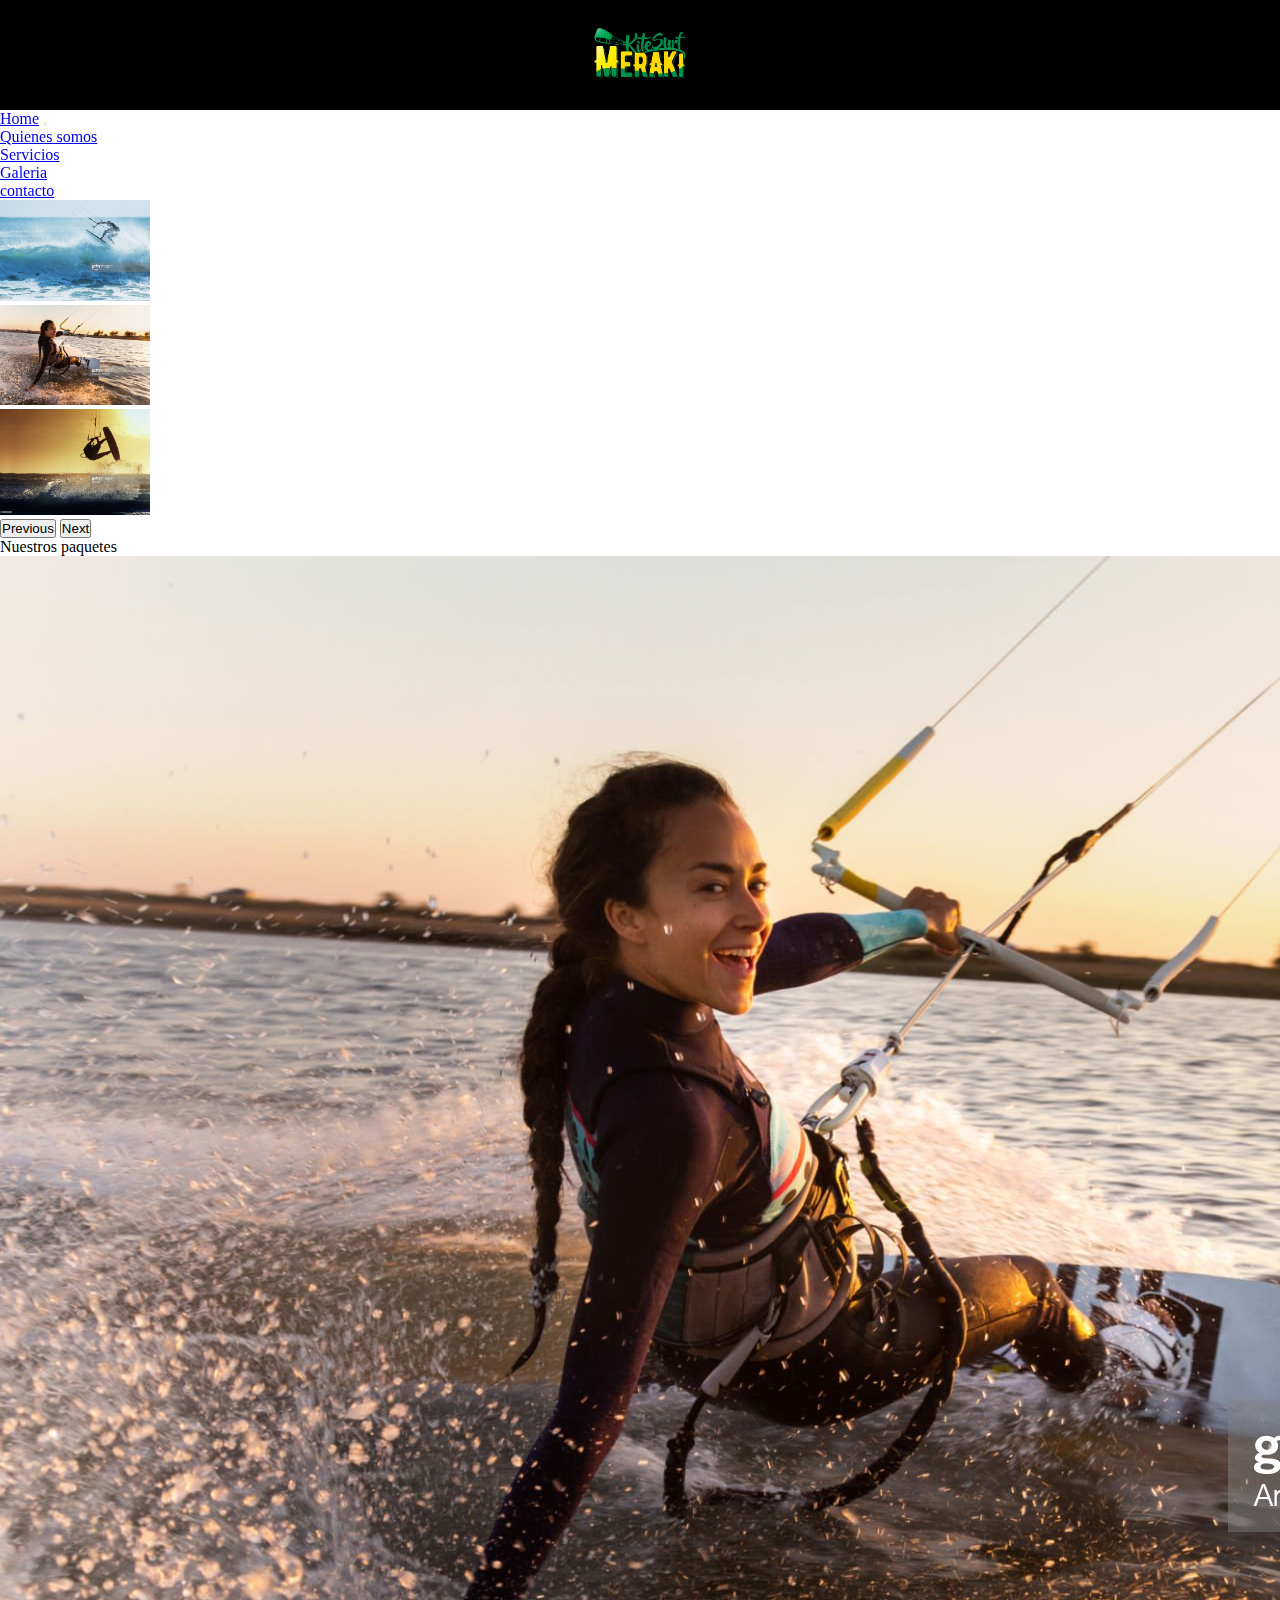
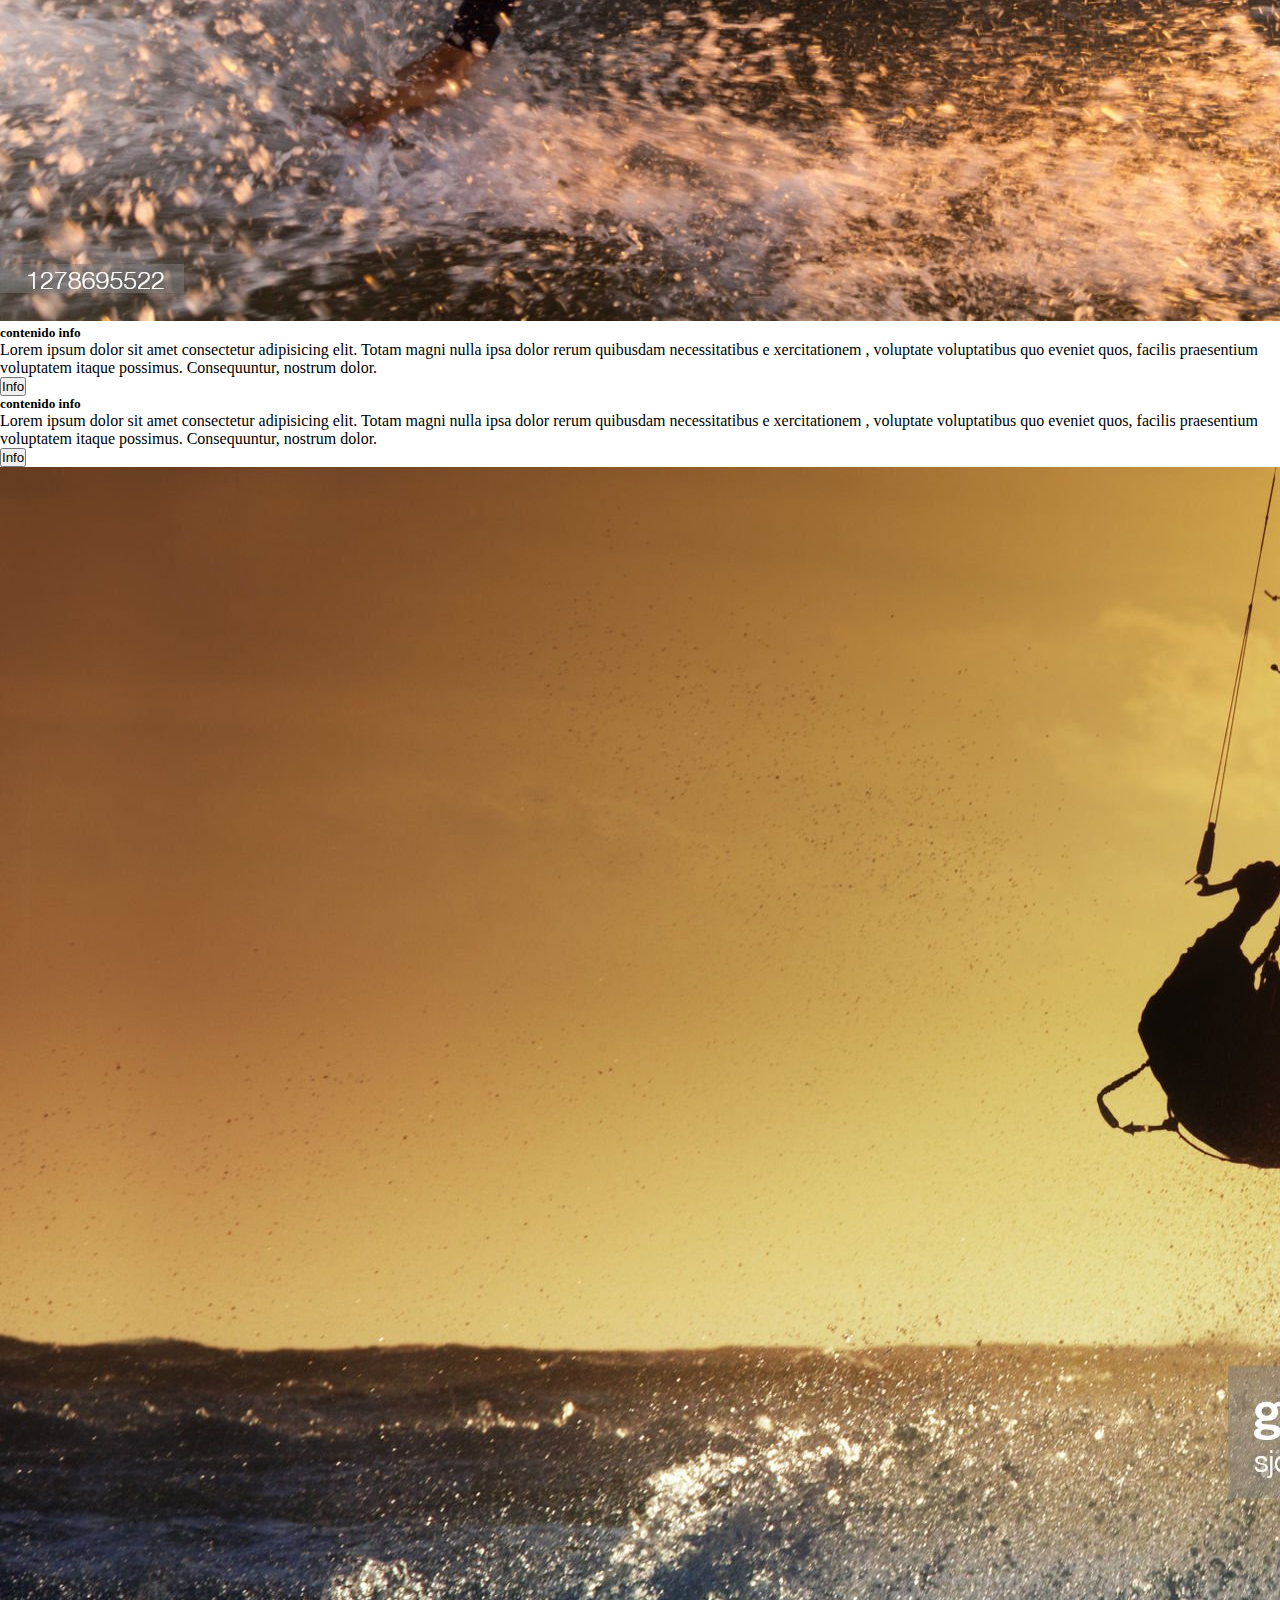
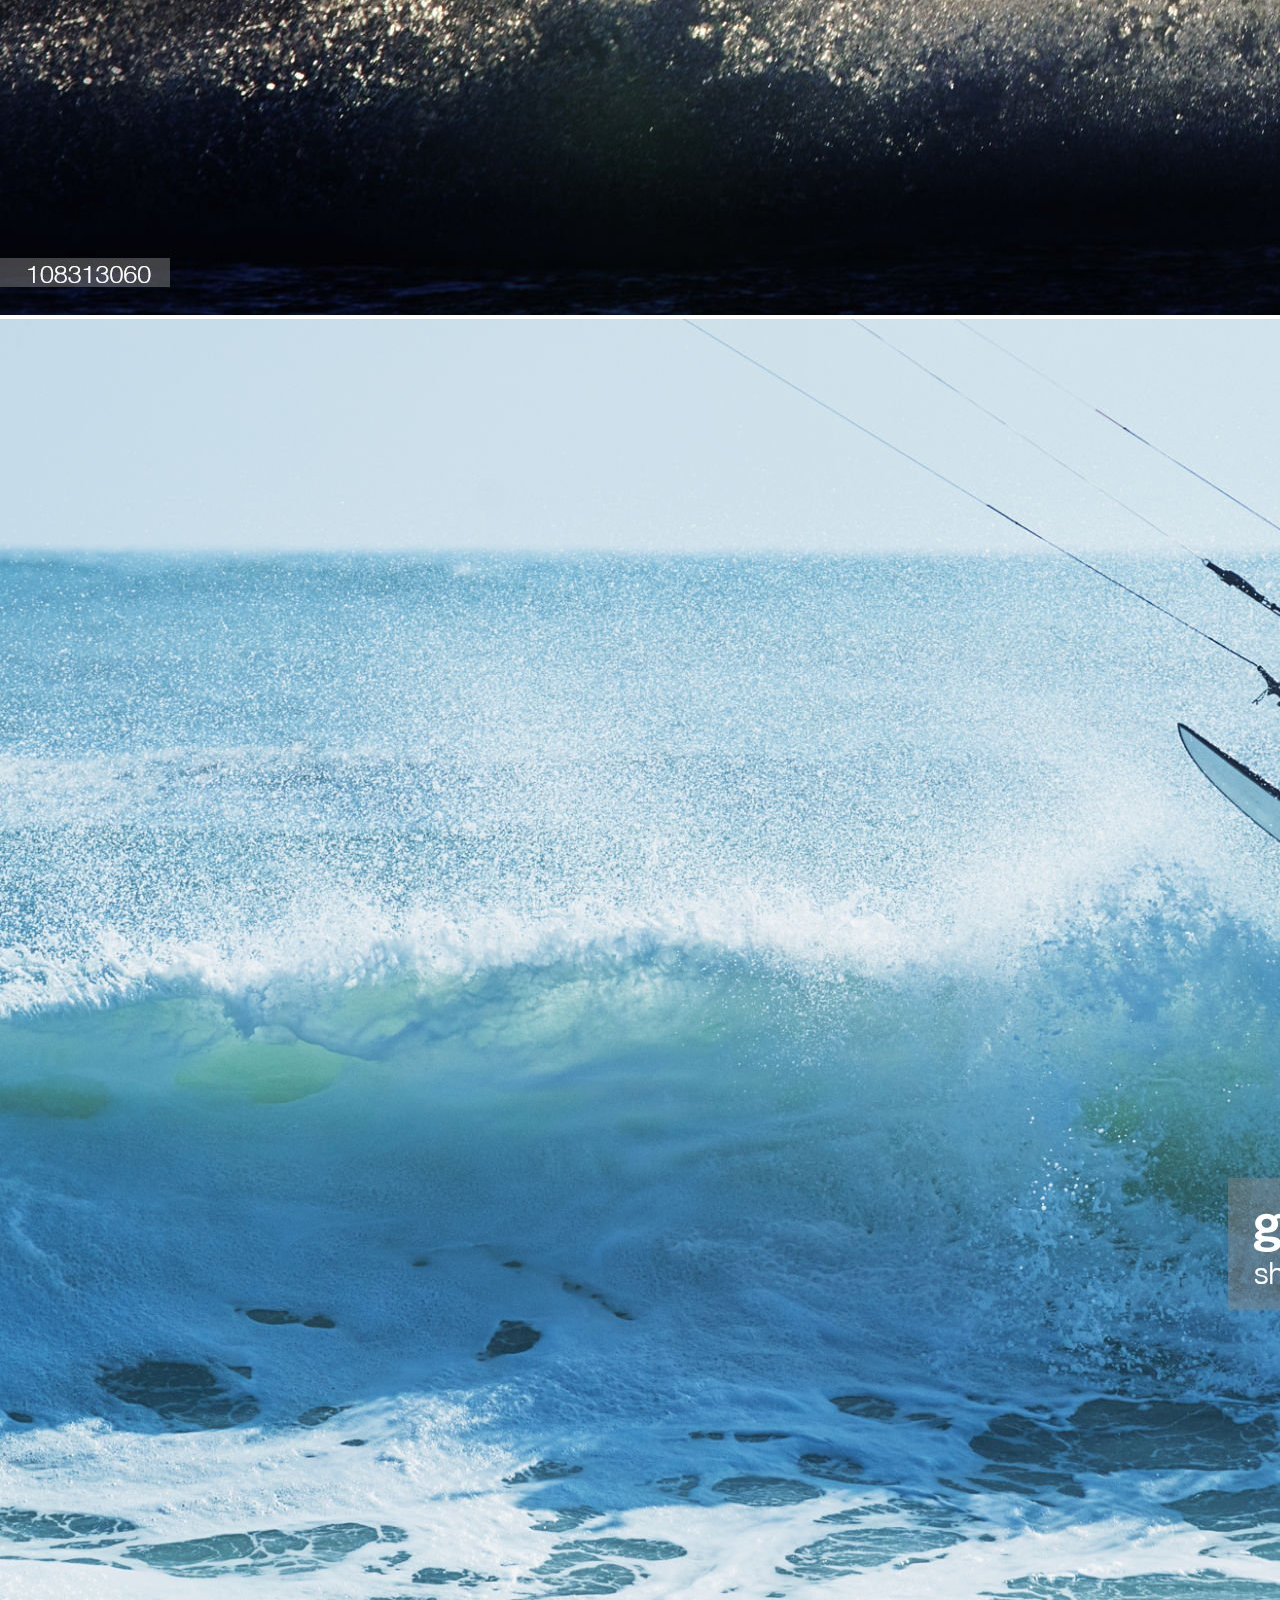
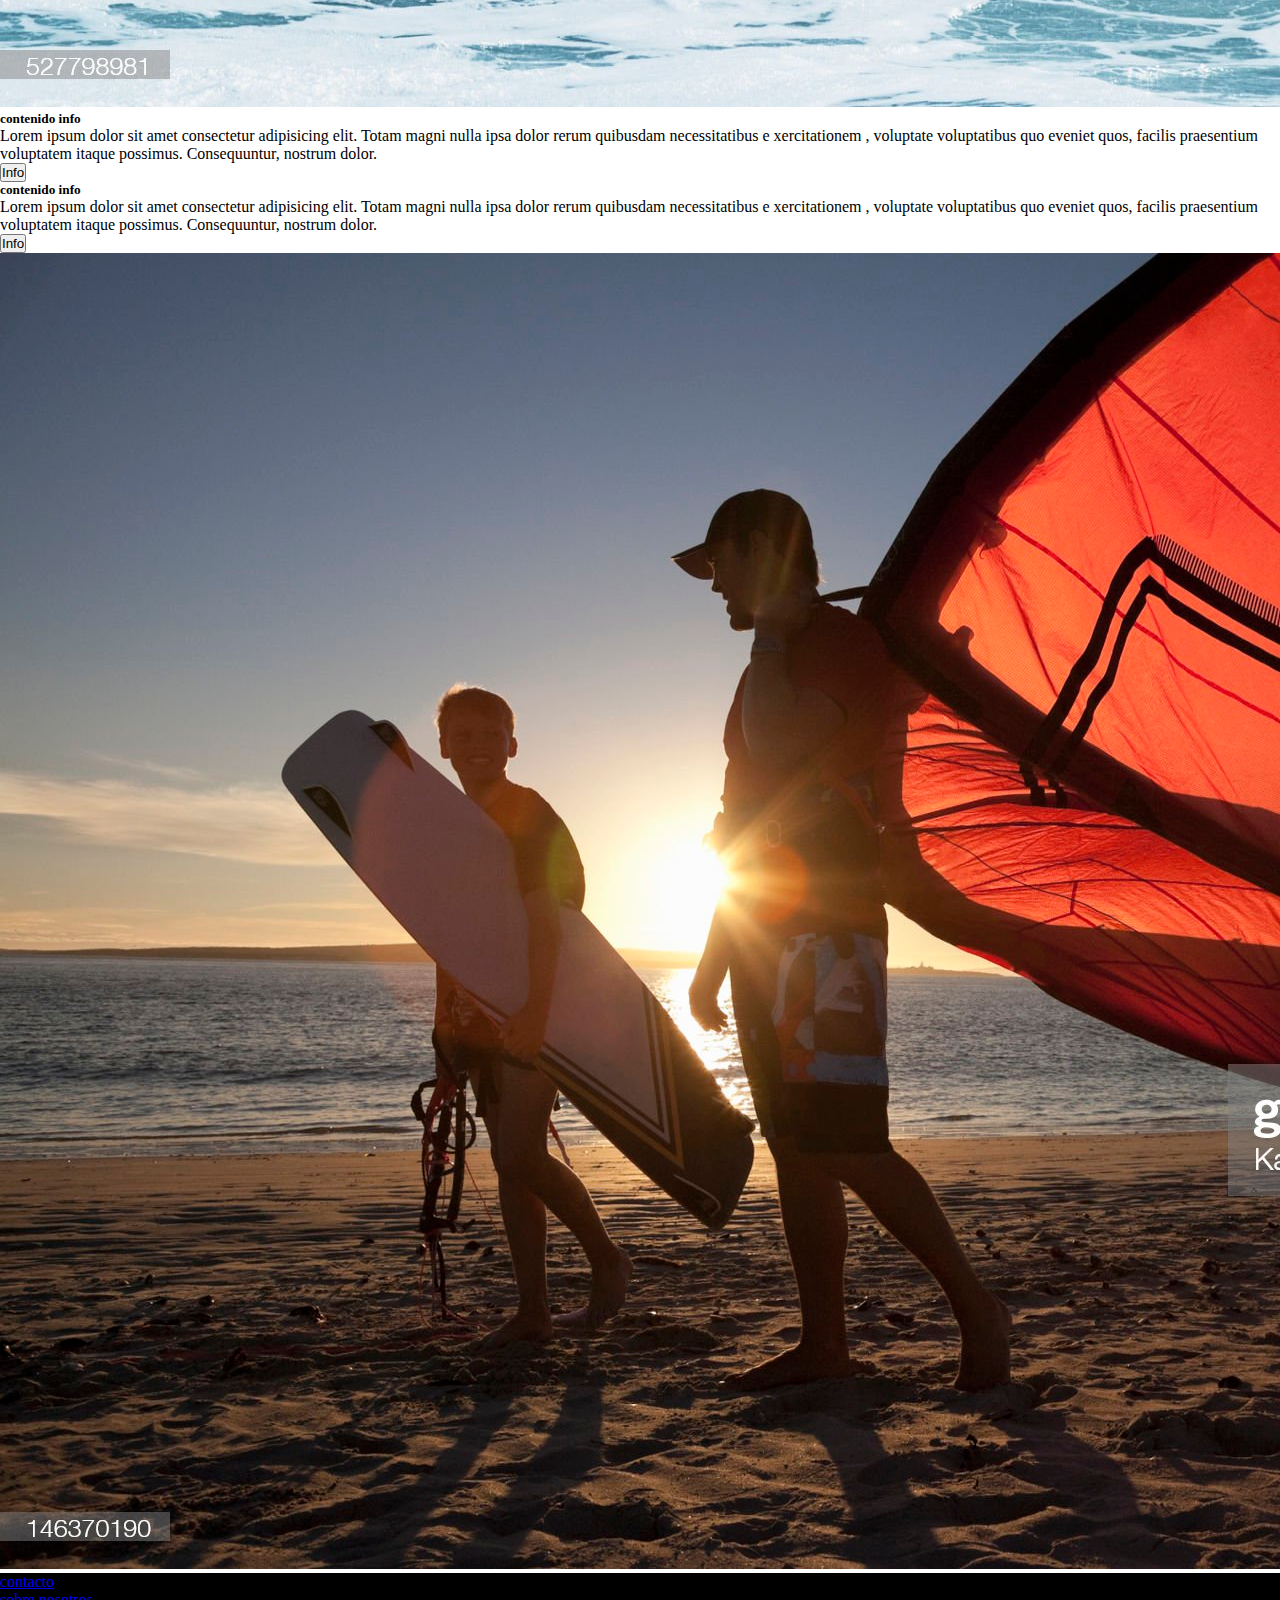
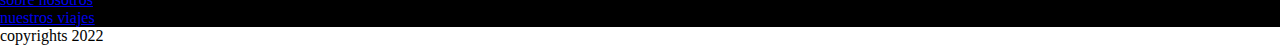
==== index.html @ ac3552e2 "modificacion" ====
<!DOCTYPE html>
<html lang="en">
<head>
    <meta charset="UTF-8">
    <meta http-equiv="X-UA-Compatible" content="IE=edge">
    <meta name="viewport" content="width=device-width, initial-scale=1.0">
    <link href="https://cdn.jsdelivr.net/npm/bootstrap@5.2.0-beta1/dist/css/bootstrap.min.css" rel="stylesheet" integrity="sha384-0evHe/X+R7YkIZDRvuzKMRqM+OrBnVFBL6DOitfPri4tjfHxaWutUpFmBp4vmVor" crossorigin="anonymous">
    <meta name="description" content="contenido escuela de kitesurf">
    <meta name="keywords" content="kitesurf, kite, surf, deportes, tabla, diversion">
    <link rel="stylesheet" href="./pages/estilo.css">

    <title>Meraki kitesurf</title>
</head>
<body>
    <header class="mainNav">
        <div class="imgLogo"><img class="logo" src="./img/logo meraki-02.png" alt="" width="150px"></div>
         <nav class="navbar navbar-expand-lg bg-light">
            <div class="container-fluid">
              <a class="navbar-brand" href="../index.html">Home</a>
              <button class="navbar-toggler" type="button" data-bs-toggle="collapse" data-bs-target="#navbarNav" aria-controls="navbarNav" aria-expanded="false" aria-label="Toggle navigation">
                <span class="navbar-toggler-icon"></span>
              </button>
              <div class="collapse navbar-collapse" id="navbarNav">
                <ul class="navbar-nav">
                  <li class="nav-item">
                    <a class="nav-link active" aria-current="page" href="./pages/quienessomos.html">Quienes somos</a>
                  </li>
                  <li class="nav-item">
                    <a class="nav-link" href="./pages/servicios.html">Servicios</a>
                  </li>
                  <li class="nav-item">
                    <a class="nav-link" href="./pages/fotos.html">Galeria</a>
                  </li>
                  <li class="nav-item">
                    <a class="nav-link" href="./pages/contacto.html">contacto</a>
                  </li>
                </ul>
              </div>
            </div>
          </nav>
    </header>
<article class="contenidoPrincipal">
    <div class="container">
        <div class="row">
            <div class="col-md-12"><div id="carouselExampleFade" class="carousel slide carousel-fade" data-bs-ride="carousel">
                <div class="carousel-inner">
                  <div class="carousel-item active">
                    <img src="./img/img index 3.surf.jpg" width="150px" class= "d-block w-100" alt="...">
                  </div>
                  <div class="carousel-item">
                    <img src="./img/img index1.jpg" width="150px" class="d-block w-100" alt="...">
                  </div>
                  <div class="carousel-item">
                    <img src="./img/img index2.jpg" width="150px" class="d-block w-100" alt="...">
                  </div>
                </div>
                <button class="carousel-control-prev" type="button" data-bs-target="#carouselExampleFade" data-bs-slide="prev">
                  <span class="carousel-control-prev-icon" aria-hidden="true"></span>
                  <span class="visually-hidden">Previous</span>
                </button>
                <button class="carousel-control-next" type="button" data-bs-target="#carouselExampleFade" data-bs-slide="next">
                  <span class="carousel-control-next-icon" aria-hidden="true"></span>
                  <span class="visually-hidden">Next</span>
                </button>
              </div>
            </div>
        </div>
    </div>
    <div class="text-bg-dark p-3 mt-5 mb-5">Nuestros paquetes</div>
</article>
<main>
    <div class="container">
        <div class="row mt-5 mb-5">
          <div class="col-md-4">
            <img src="./img/img index1.jpg" class="mw-100" alt="imagen">
          </div>
        <div class="col-md-8">
          <h5>contenido info</h5>
          <p>Lorem ipsum dolor sit amet consectetur adipisicing elit. Totam magni nulla ipsa dolor rerum quibusdam necessitatibus e
            xercitationem
            , voluptate voluptatibus quo eveniet quos, facilis praesentium voluptatem itaque possimus. Consequuntur, nostrum dolor.</p>
            <div class="button"> <button type="button" class="btn btn-dark">Info</button></div>
        </div>
        </div>
       </div>
       <main>
        <div class="container">
         <div class="row mt-5 mb-5">
         <div class="col-md-8">
           <h5>contenido info</h5>
           <p>Lorem ipsum dolor sit amet consectetur adipisicing elit. Totam magni nulla ipsa dolor rerum quibusdam necessitatibus e
             xercitationem
             , voluptate voluptatibus quo eveniet quos, facilis praesentium voluptatem itaque possimus. Consequuntur, nostrum dolor.</p>
             <div class="button"> <button type="button" class="btn btn-dark">Info</button></div>
            </div>
         <div class="col-md-4">
          <img src="./img/img index2.jpg" class="mw-100" alt="imagen">
        </div>
         </div>
        </div>
        <div class="container">
            <div class="row mt-5 mb-5">
              <div class="col-md-4">
                <img src="./img/img index 3.surf.jpg" class="mw-100" alt="imagen">
              </div>
            <div class="col-md-8">
              <h5>contenido info</h5>
              <p>Lorem ipsum dolor sit amet consectetur adipisicing elit. Totam magni nulla ipsa dolor rerum quibusdam necessitatibus e
                xercitationem
                , voluptate voluptatibus quo eveniet quos, facilis praesentium voluptatem itaque possimus. Consequuntur, nostrum dolor.</p>
                <div class="button"> <button type="button" class="btn btn-dark">Info</button></div>
            </div>
            </div>
           </div>
           <main>
            <div class="container">
             <div class="row mt-5 mb-5">
             <div class="col-md-8">
               <h5>contenido info</h5>
               <p>Lorem ipsum dolor sit amet consectetur adipisicing elit. Totam magni nulla ipsa dolor rerum quibusdam necessitatibus e
                 xercitationem
                 , voluptate voluptatibus quo eveniet quos, facilis praesentium voluptatem itaque possimus. Consequuntur, nostrum dolor.</p>
                 <div class="button"> <button type="button" class="btn btn-dark">Info</button></div>
                </div>
             <div class="col-md-4">
              <img src="./img/img index 4.jpg" class="mw-100" alt="imagen">
            </div>
             </div>
            </div>
   </main>

 <footer> 
    <ul class="footerList">
<li class="elementos"><a href="./pages/contacto.html">contacto</li></a>
<li class="elementos"><a href="./pages/quienessomos.html">sobre nosotros</li></a>
<li class="elementos"><a href="./pages/servicios.html">nuestros viajes</li></a>
    </ul>
    <div class="copy">copyrights 2022</div> 
  </footer>
<!-- JavaScript Bundle with Popper -->
<script src="https://cdn.jsdelivr.net/npm/bootstrap@5.2.0-beta1/dist/js/bootstrap.bundle.min.js" integrity="sha384-pprn3073KE6tl6bjs2QrFaJGz5/SUsLqktiwsUTF55Jfv3qYSDhgCecCxMW52nD2" crossorigin="anonymous"></script>
    </body>
---- pages/estilo.css ----
* {
  padding: 0;
  margin: 0;
  box-sizing: border-box;
}

header {
  position: -webkit-sticky;
  position: sticky;
  z-index: 2;
  top: 0;
}
header .imgLogo {
  background-color: black;
  text-align: center;
}
header .logo {
  -webkit-animation: heartbeat 1.5s ease-in-out infinite both;
          animation: heartbeat 1.5s ease-in-out infinite both;
}

.footerList {
  background-color: black;
  list-style: none;
  font-family: "Times New Roman", Times, serif;
}
.footerList .elementos {
  color: antiquewhite;
}

@-webkit-keyframes heartbeat {
  from {
    transform: scale(1);
    transform-origin: center center;
    -webkit-animation-timing-function: ease-out;
            animation-timing-function: ease-out;
  }
  10% {
    transform: scale(0.91);
    -webkit-animation-timing-function: ease-in;
            animation-timing-function: ease-in;
  }
  17% {
    transform: scale(0.98);
    -webkit-animation-timing-function: ease-out;
            animation-timing-function: ease-out;
  }
  33% {
    transform: scale(0.87);
    -webkit-animation-timing-function: ease-in;
            animation-timing-function: ease-in;
  }
  45% {
    transform: scale(1);
    -webkit-animation-timing-function: ease-out;
            animation-timing-function: ease-out;
  }
}

@keyframes heartbeat {
  from {
    transform: scale(1);
    transform-origin: center center;
    -webkit-animation-timing-function: ease-out;
            animation-timing-function: ease-out;
  }
  10% {
    transform: scale(0.91);
    -webkit-animation-timing-function: ease-in;
            animation-timing-function: ease-in;
  }
  17% {
    transform: scale(0.98);
    -webkit-animation-timing-function: ease-out;
            animation-timing-function: ease-out;
  }
  33% {
    transform: scale(0.87);
    -webkit-animation-timing-function: ease-in;
            animation-timing-function: ease-in;
  }
  45% {
    transform: scale(1);
    -webkit-animation-timing-function: ease-out;
            animation-timing-function: ease-out;
  }
}
.cards {
  color: antiquewhite;
  padding: 150px;
  display: grid;
  grid-template-columns: repeat(2, 1fr);
  gap: 30px;
}
.cards .card {
  width: 100%;
  background-color: rgb(29, 19, 16);
}
.cards .card-img {
  max-width: 100%;
  display: grid;
  grid-template-rows: auto;
}
.cards .card-button {
  border: 0;
  background-color: rgba(255, 217, 0, 0.815);
  padding: 20px;
  border-radius: 5px;
}
.cards .cards {
  grid-template-columns: 1fr;
}

.container.gallery-container body {
  background-image: linear-gradient(to top, #ecedee 0%, #eceeef 75%, #e7e8e9 100%);
  min-height: 100vh;
  font: normal 16px sans-serif;
  padding: 60px 0;
}
.container.gallery-container .container.gallery-container {
  background-color: #fff;
  color: #35373a;
  min-height: 100vh;
  border-radius: 20px;
  box-shadow: 0 8px 15px rgba(0, 0, 0, 0.06);
}
.container.gallery-container .gallery-container h1 {
  text-align: center;
  margin-top: 70px;
  font-family: "Droid Sans", sans-serif;
  font-weight: bold;
}
.container.gallery-container .gallery-container p.page-description {
  text-align: center;
  max-width: 800px;
  margin: 25px auto;
  color: #888;
  font-size: 18px;
}
.container.gallery-container .tz-gallery {
  padding: 40px;
}
.container.gallery-container .tz-gallery .lightbox img {
  width: 100%;
  margin-bottom: 30px;
  transition: 0.2s ease-in-out;
  box-shadow: 0 2px 3px rgba(0, 0, 0, 0.2);
}
.container.gallery-container .tz-gallery .lightbox img:hover {
  transform: scale(1.05);
  box-shadow: 0 8px 15px rgba(0, 0, 0, 0.3);
}
.container.gallery-container .tz-gallery img {
  border-radius: 4px;
}
.container.gallery-container .baguetteBox-button {
  background-color: transparent !important;
}
@media (max-width: 768px) {
  .container.gallery-container body {
    padding: 0;
  }
  .container.gallery-container .container.gallery-container {
    border-radius: 0;
  }
}

.img-contacto {
  margin: 10px;
}

.img__contenido {
  max-width: 100%;
}/*# sourceMappingURL=estilo.css.map */
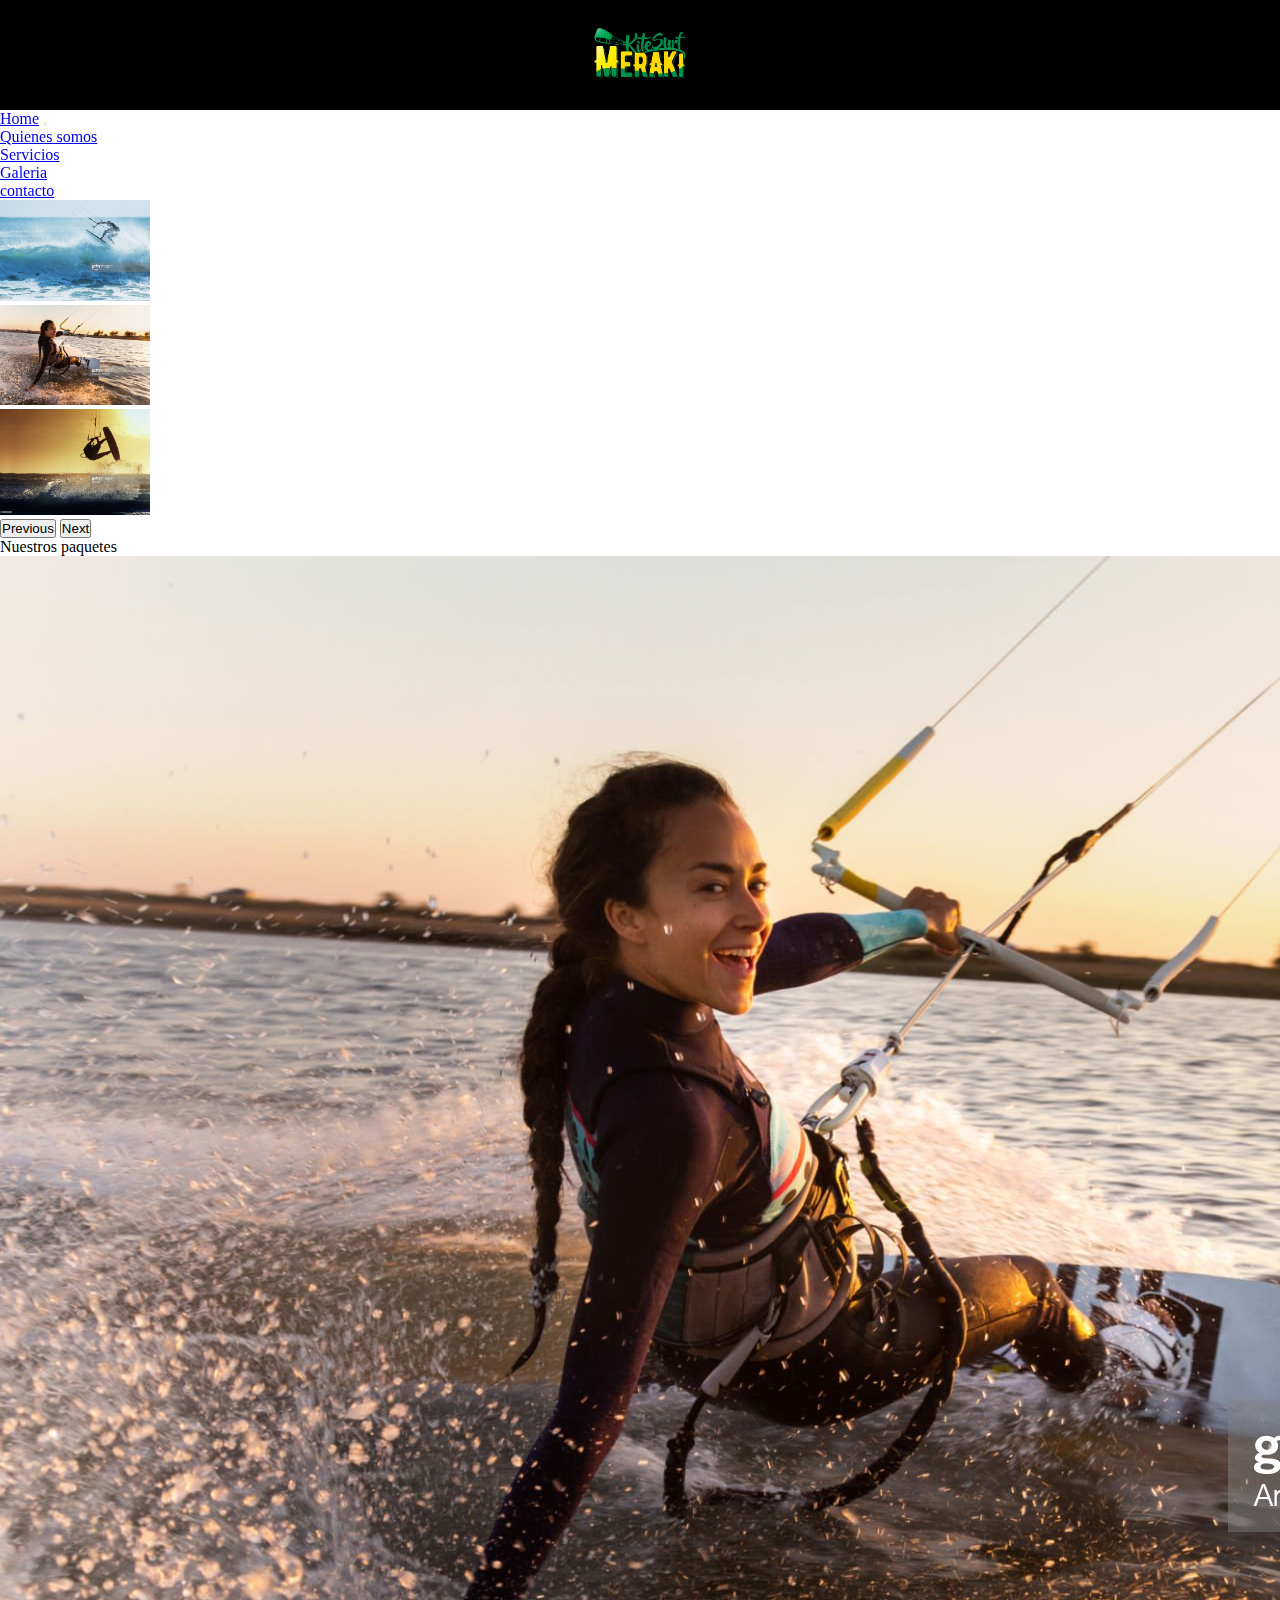
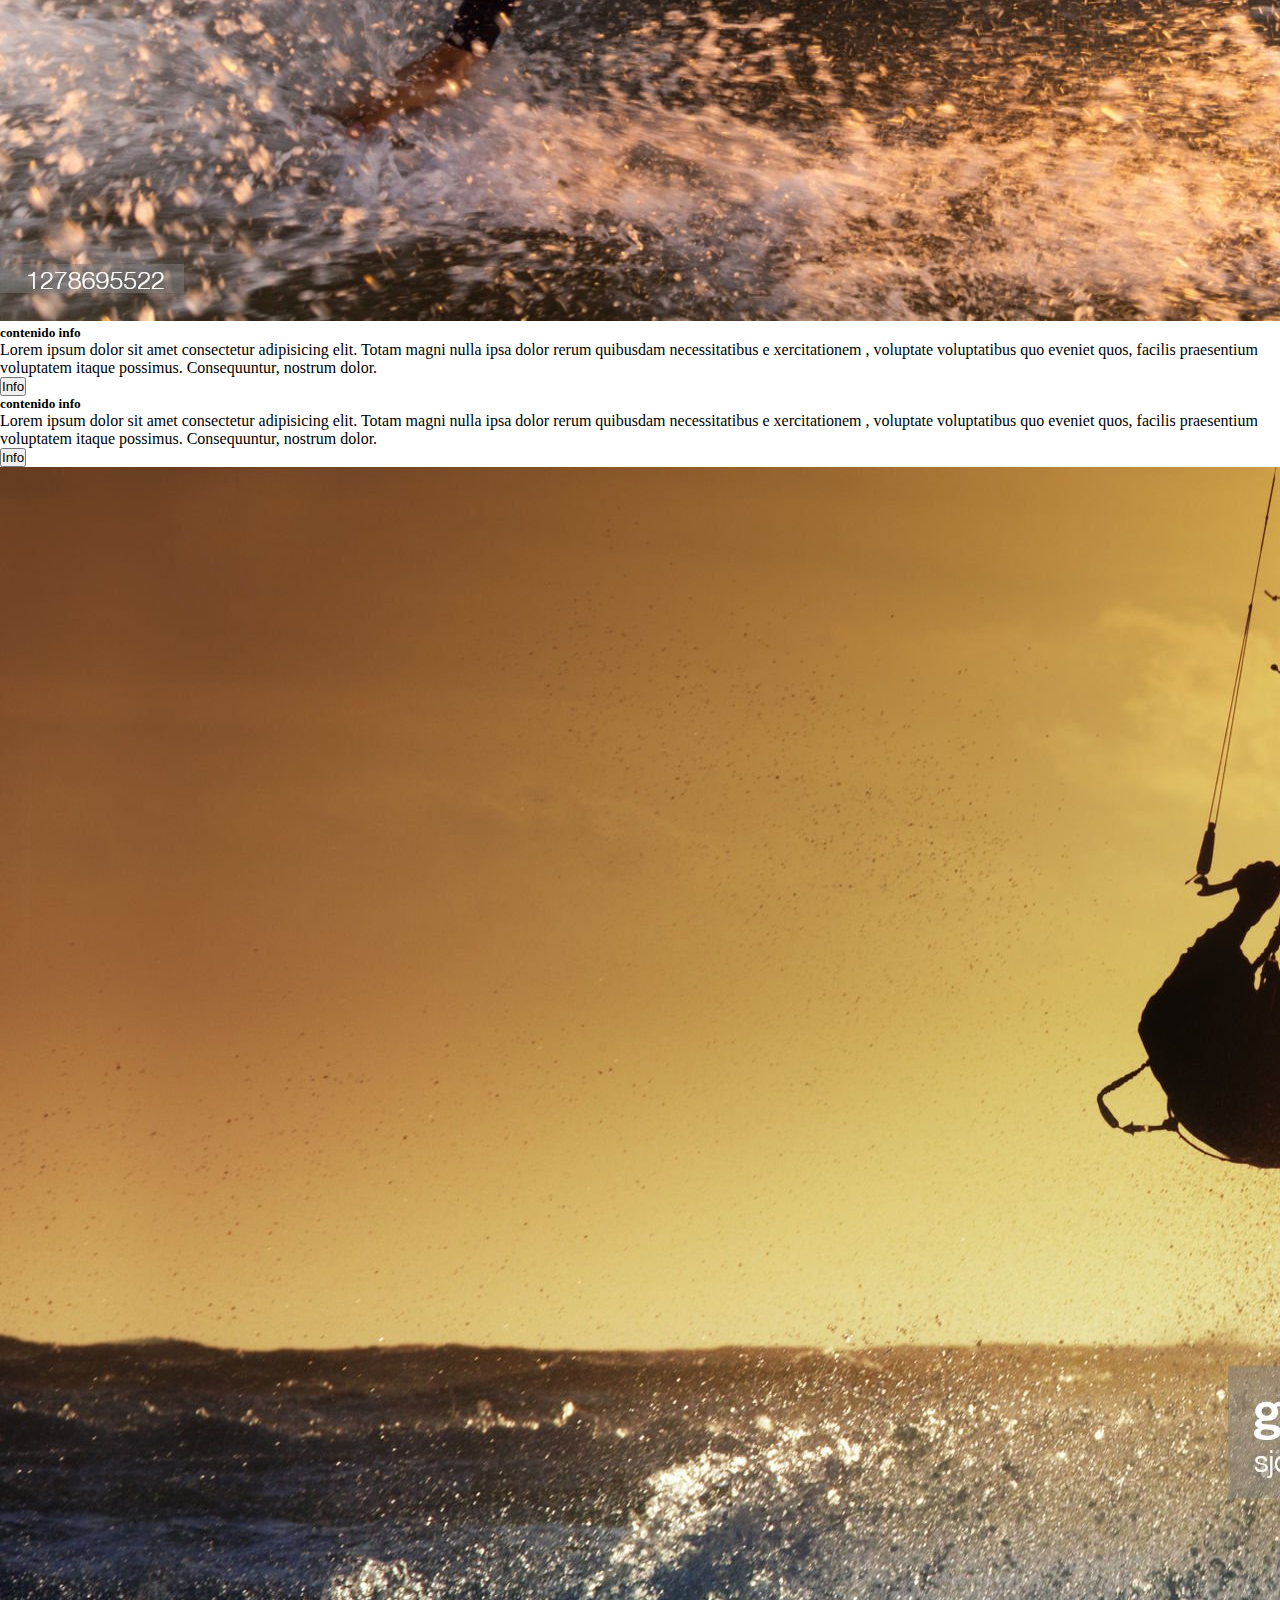
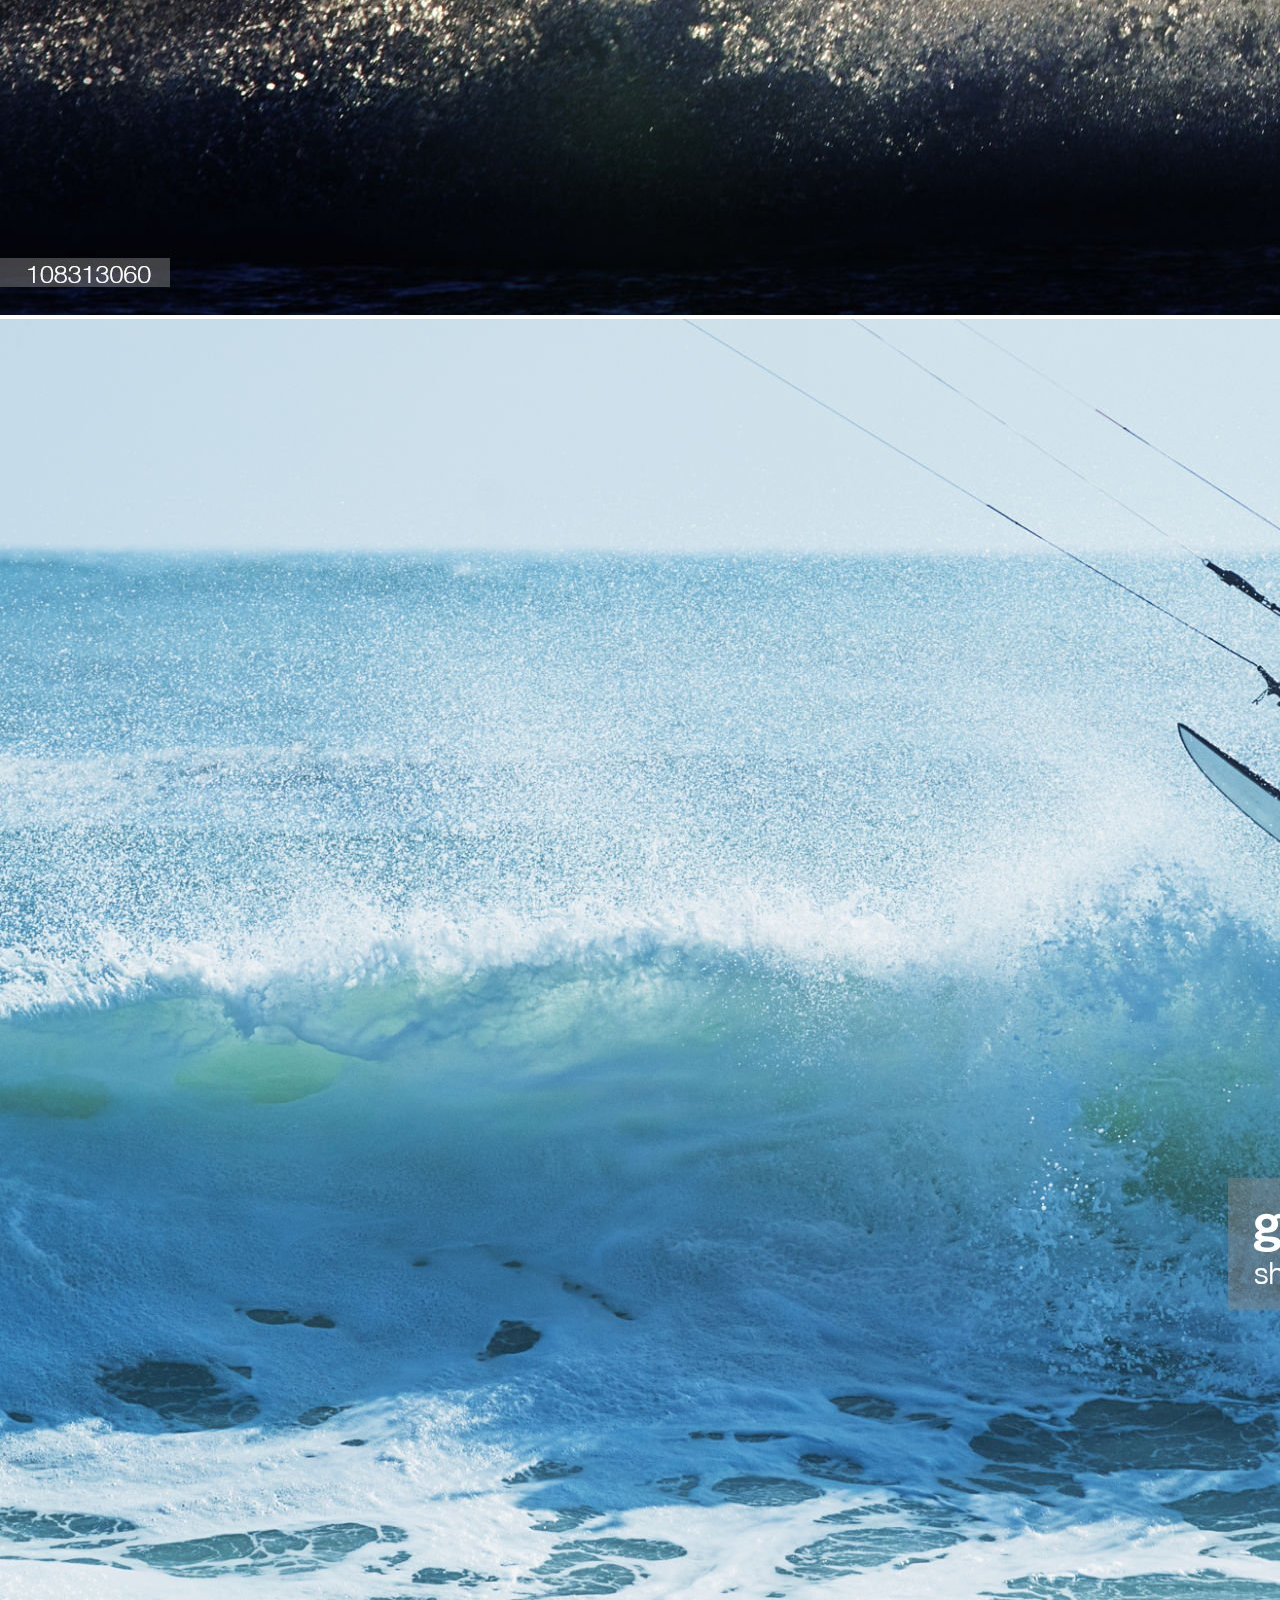
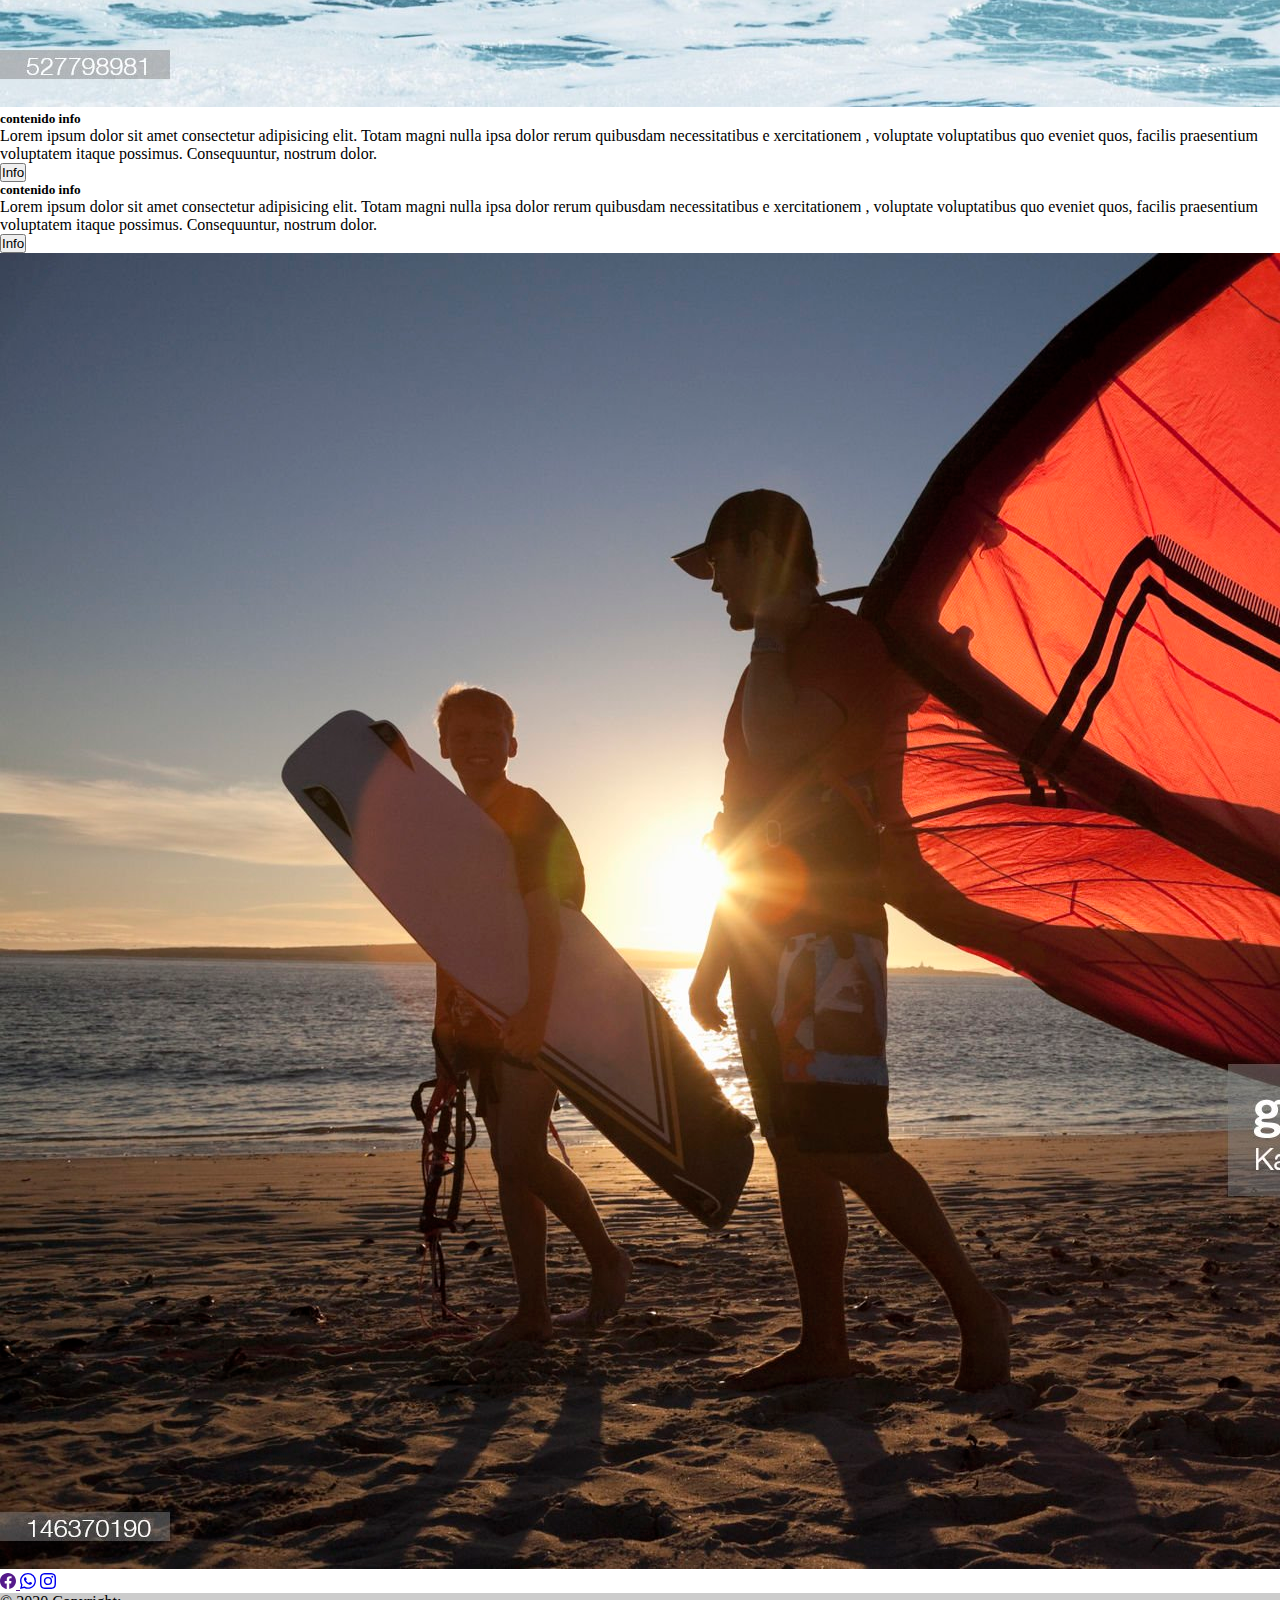
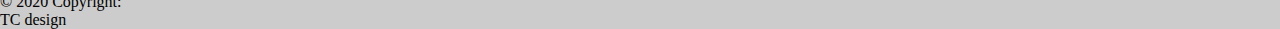
==== commit ce7a908b: "entrega final" ====
--- a/index.html
+++ b/index.html
@@ -5,7 +5,7 @@
     <meta http-equiv="X-UA-Compatible" content="IE=edge">
     <meta name="viewport" content="width=device-width, initial-scale=1.0">
     <link href="https://cdn.jsdelivr.net/npm/bootstrap@5.2.0-beta1/dist/css/bootstrap.min.css" rel="stylesheet" integrity="sha384-0evHe/X+R7YkIZDRvuzKMRqM+OrBnVFBL6DOitfPri4tjfHxaWutUpFmBp4vmVor" crossorigin="anonymous">
-    <meta name="description" content="contenido escuela de kitesurf">
+    <meta name="description" content="contenido deportes extremos">
     <meta name="keywords" content="kitesurf, kite, surf, deportes, tabla, diversion">
     <link rel="stylesheet" href="./pages/estilo.css">
 
@@ -128,15 +128,43 @@
              </div>
             </div>
    </main>
-
- <footer> 
-    <ul class="footerList">
-<li class="elementos"><a href="./pages/contacto.html">contacto</li></a>
-<li class="elementos"><a href="./pages/quienessomos.html">sobre nosotros</li></a>
-<li class="elementos"><a href="./pages/servicios.html">nuestros viajes</li></a>
-    </ul>
-    <div class="copy">copyrights 2022</div> 
-  </footer>
+   <div class="footer">
+    <footer class="bg-dark text-center text-white">
+      <!-- Grid container -->
+      <div class="container p-4 pb-0">
+        <!-- Section: Social media -->
+        <section class="mb-4">
+          <!-- Facebook -->
+          <a class="btn btn-outline-light btn-floating m-1" href="" role="button"
+            ><i class="i class=fab fa-facebook-f"></i><svg xmlns="http://www.w3.org/2000/svg" width="16" height="16" fill="currentColor" class="bi bi-facebook" viewBox="0 0 16 16">
+              <path d="M16 8.049c0-4.446-3.582-8.05-8-8.05C3.58 0-.002 3.603-.002 8.05c0 4.017 2.926 7.347 6.75 7.951v-5.625h-2.03V8.05H6.75V6.275c0-2.017 1.195-3.131 3.022-3.131.876 0 1.791.157 1.791.157v1.98h-1.009c-.993 0-1.303.621-1.303 1.258v1.51h2.218l-.354 2.326H9.25V16c3.824-.604 6.75-3.934 6.75-7.951z"/>
+            </svg>
+          </a>
+    
+          <!-- whatsapp -->
+          <a class="btn btn-outline-light btn-floating m-1" href="#!" role="button"
+            ><i class="bi bi-whatsapp"></i><svg xmlns="http://www.w3.org/2000/svg" width="16" height="16" fill="currentColor" class="bi bi-whatsapp" viewBox="0 0 16 16">
+              <path d="M13.601 2.326A7.854 7.854 0 0 0 7.994 0C3.627 0 .068 3.558.064 7.926c0 1.399.366 2.76 1.057 3.965L0 16l4.204-1.102a7.933 7.933 0 0 0 3.79.965h.004c4.368 0 7.926-3.558 7.93-7.93A7.898 7.898 0 0 0 13.6 2.326zM7.994 14.521a6.573 6.573 0 0 1-3.356-.92l-.24-.144-2.494.654.666-2.433-.156-.251a6.56 6.56 0 0 1-1.007-3.505c0-3.626 2.957-6.584 6.591-6.584a6.56 6.56 0 0 1 4.66 1.931 6.557 6.557 0 0 1 1.928 4.66c-.004 3.639-2.961 6.592-6.592 6.592zm3.615-4.934c-.197-.099-1.17-.578-1.353-.646-.182-.065-.315-.099-.445.099-.133.197-.513.646-.627.775-.114.133-.232.148-.43.05-.197-.1-.836-.308-1.592-.985-.59-.525-.985-1.175-1.103-1.372-.114-.198-.011-.304.088-.403.087-.088.197-.232.296-.346.1-.114.133-.198.198-.33.065-.134.034-.248-.015-.347-.05-.099-.445-1.076-.612-1.47-.16-.389-.323-.335-.445-.34-.114-.007-.247-.007-.38-.007a.729.729 0 0 0-.529.247c-.182.198-.691.677-.691 1.654 0 .977.71 1.916.81 2.049.098.133 1.394 2.132 3.383 2.992.47.205.84.326 1.129.418.475.152.904.129 1.246.08.38-.058 1.171-.48 1.338-.943.164-.464.164-.86.114-.943-.049-.084-.182-.133-.38-.232z"/>
+            </svg></a>
+    
+          <!-- Instagram -->
+          <a class="btn btn-outline-light btn-floating m-1" href="https://www.instagram.com/meraki_kitesurf/" role="button"
+            ><i class="fab fa-instagram"></i><svg xmlns="http://www.w3.org/2000/svg" width="16" height="16" fill="currentColor" class="bi bi-instagram" viewBox="0 0 16 16">
+              <path d="M8 0C5.829 0 5.556.01 4.703.048 3.85.088 3.269.222 2.76.42a3.917 3.917 0 0 0-1.417.923A3.927 3.927 0 0 0 .42 2.76C.222 3.268.087 3.85.048 4.7.01 5.555 0 5.827 0 8.001c0 2.172.01 2.444.048 3.297.04.852.174 1.433.372 1.942.205.526.478.972.923 1.417.444.445.89.719 1.416.923.51.198 1.09.333 1.942.372C5.555 15.99 5.827 16 8 16s2.444-.01 3.298-.048c.851-.04 1.434-.174 1.943-.372a3.916 3.916 0 0 0 1.416-.923c.445-.445.718-.891.923-1.417.197-.509.332-1.09.372-1.942C15.99 10.445 16 10.173 16 8s-.01-2.445-.048-3.299c-.04-.851-.175-1.433-.372-1.941a3.926 3.926 0 0 0-.923-1.417A3.911 3.911 0 0 0 13.24.42c-.51-.198-1.092-.333-1.943-.372C10.443.01 10.172 0 7.998 0h.003zm-.717 1.442h.718c2.136 0 2.389.007 3.232.046.78.035 1.204.166 1.486.275.373.145.64.319.92.599.28.28.453.546.598.92.11.281.24.705.275 1.485.039.843.047 1.096.047 3.231s-.008 2.389-.047 3.232c-.035.78-.166 1.203-.275 1.485a2.47 2.47 0 0 1-.599.919c-.28.28-.546.453-.92.598-.28.11-.704.24-1.485.276-.843.038-1.096.047-3.232.047s-2.39-.009-3.233-.047c-.78-.036-1.203-.166-1.485-.276a2.478 2.478 0 0 1-.92-.598 2.48 2.48 0 0 1-.6-.92c-.109-.281-.24-.705-.275-1.485-.038-.843-.046-1.096-.046-3.233 0-2.136.008-2.388.046-3.231.036-.78.166-1.204.276-1.486.145-.373.319-.64.599-.92.28-.28.546-.453.92-.598.282-.11.705-.24 1.485-.276.738-.034 1.024-.044 2.515-.045v.002zm4.988 1.328a.96.96 0 1 0 0 1.92.96.96 0 0 0 0-1.92zm-4.27 1.122a4.109 4.109 0 1 0 0 8.217 4.109 4.109 0 0 0 0-8.217zm0 1.441a2.667 2.667 0 1 1 0 5.334 2.667 2.667 0 0 1 0-5.334z"/>
+            </svg></a>
+    
+        </section>
+        <!-- Section: Social media -->
+      </div>
+      <!-- Grid container -->
+    
+      <!-- Copyright -->
+      <div class="text-center p-3" style="background-color: rgba(0, 0, 0, 0.2);">
+        © 2020 Copyright:
+        <p>TC design</p>
+      </div>
+      <!-- Copyright -->
+    </footer>
 <!-- JavaScript Bundle with Popper -->
 <script src="https://cdn.jsdelivr.net/npm/bootstrap@5.2.0-beta1/dist/js/bootstrap.bundle.min.js" integrity="sha384-pprn3073KE6tl6bjs2QrFaJGz5/SUsLqktiwsUTF55Jfv3qYSDhgCecCxMW52nD2" crossorigin="anonymous"></script>
     </body>--- a/pages/estilo.css
+++ b/pages/estilo.css
@@ -1,3 +1,5 @@
+
+
 * {
   padding: 0;
   margin: 0;
@@ -83,6 +85,50 @@
     transform: scale(1);
     -webkit-animation-timing-function: ease-out;
             animation-timing-function: ease-out;
+  }
+}
+@-webkit-keyframes scale-in-ver-center {
+  0% {
+    transform: scaleY(0);
+    opacity: 1;
+  }
+  100% {
+    transform: scaleY(1);
+    opacity: 1;
+  }
+}
+@keyframes scale-in-ver-center {
+  0% {
+    transform: scaleY(0);
+    opacity: 1;
+  }
+  100% {
+    transform: scaleY(1);
+    opacity: 1;
+  }
+}
+@-webkit-keyframes scale-in-top {
+  0% {
+    transform: scale(0);
+    transform-origin: 50% 0;
+    opacity: 1;
+  }
+  100% {
+    transform: scale(1);
+    transform-origin: 50% 0;
+    opacity: 1;
+  }
+}
+@keyframes scale-in-top {
+  0% {
+    transform: scale(0);
+    transform-origin: 50% 0;
+    opacity: 1;
+  }
+  100% {
+    transform: scale(1);
+    transform-origin: 50% 0;
+    opacity: 1;
   }
 }
 .cards {
@@ -171,4 +217,10 @@
 
 .img__contenido {
   max-width: 100%;
+}
+
+.contacto {
+  border-radius: 5px;
+  padding: 10px;
+  box-shadow: 5px;
 }/*# sourceMappingURL=estilo.css.map */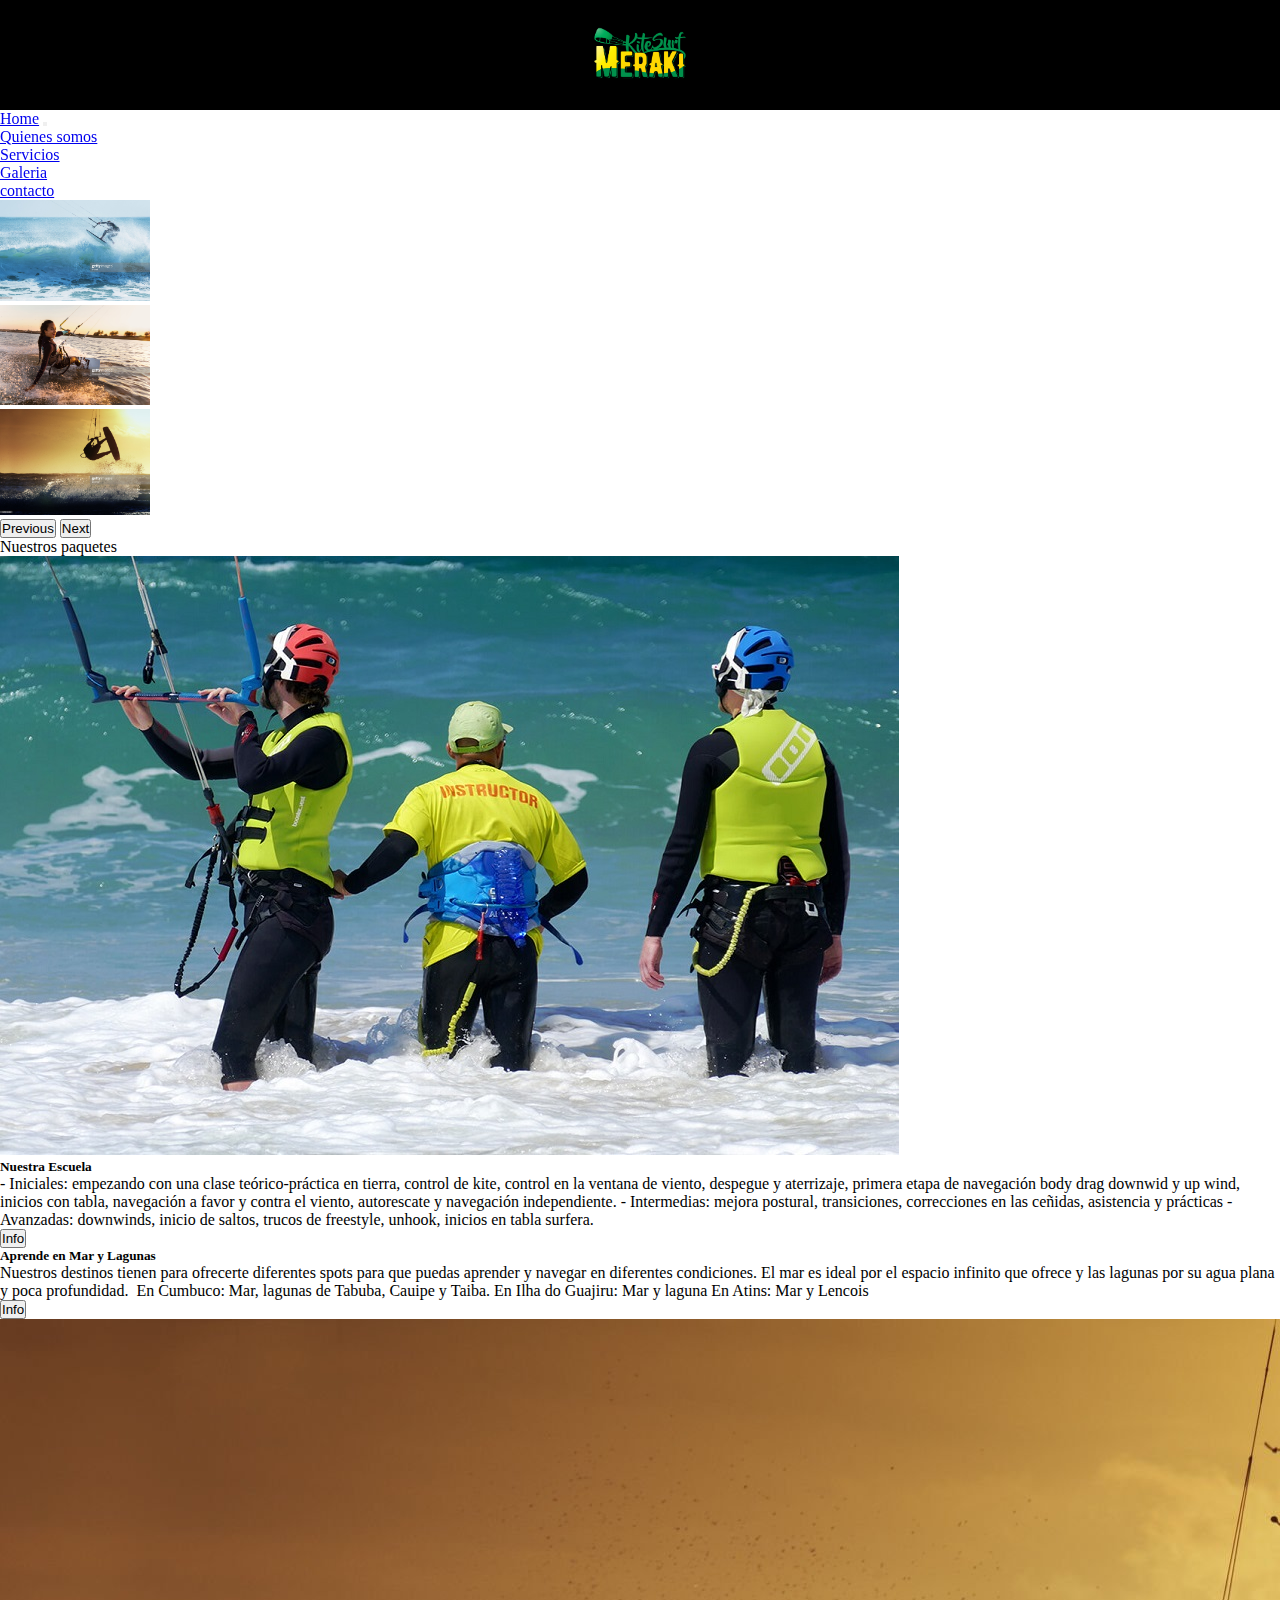
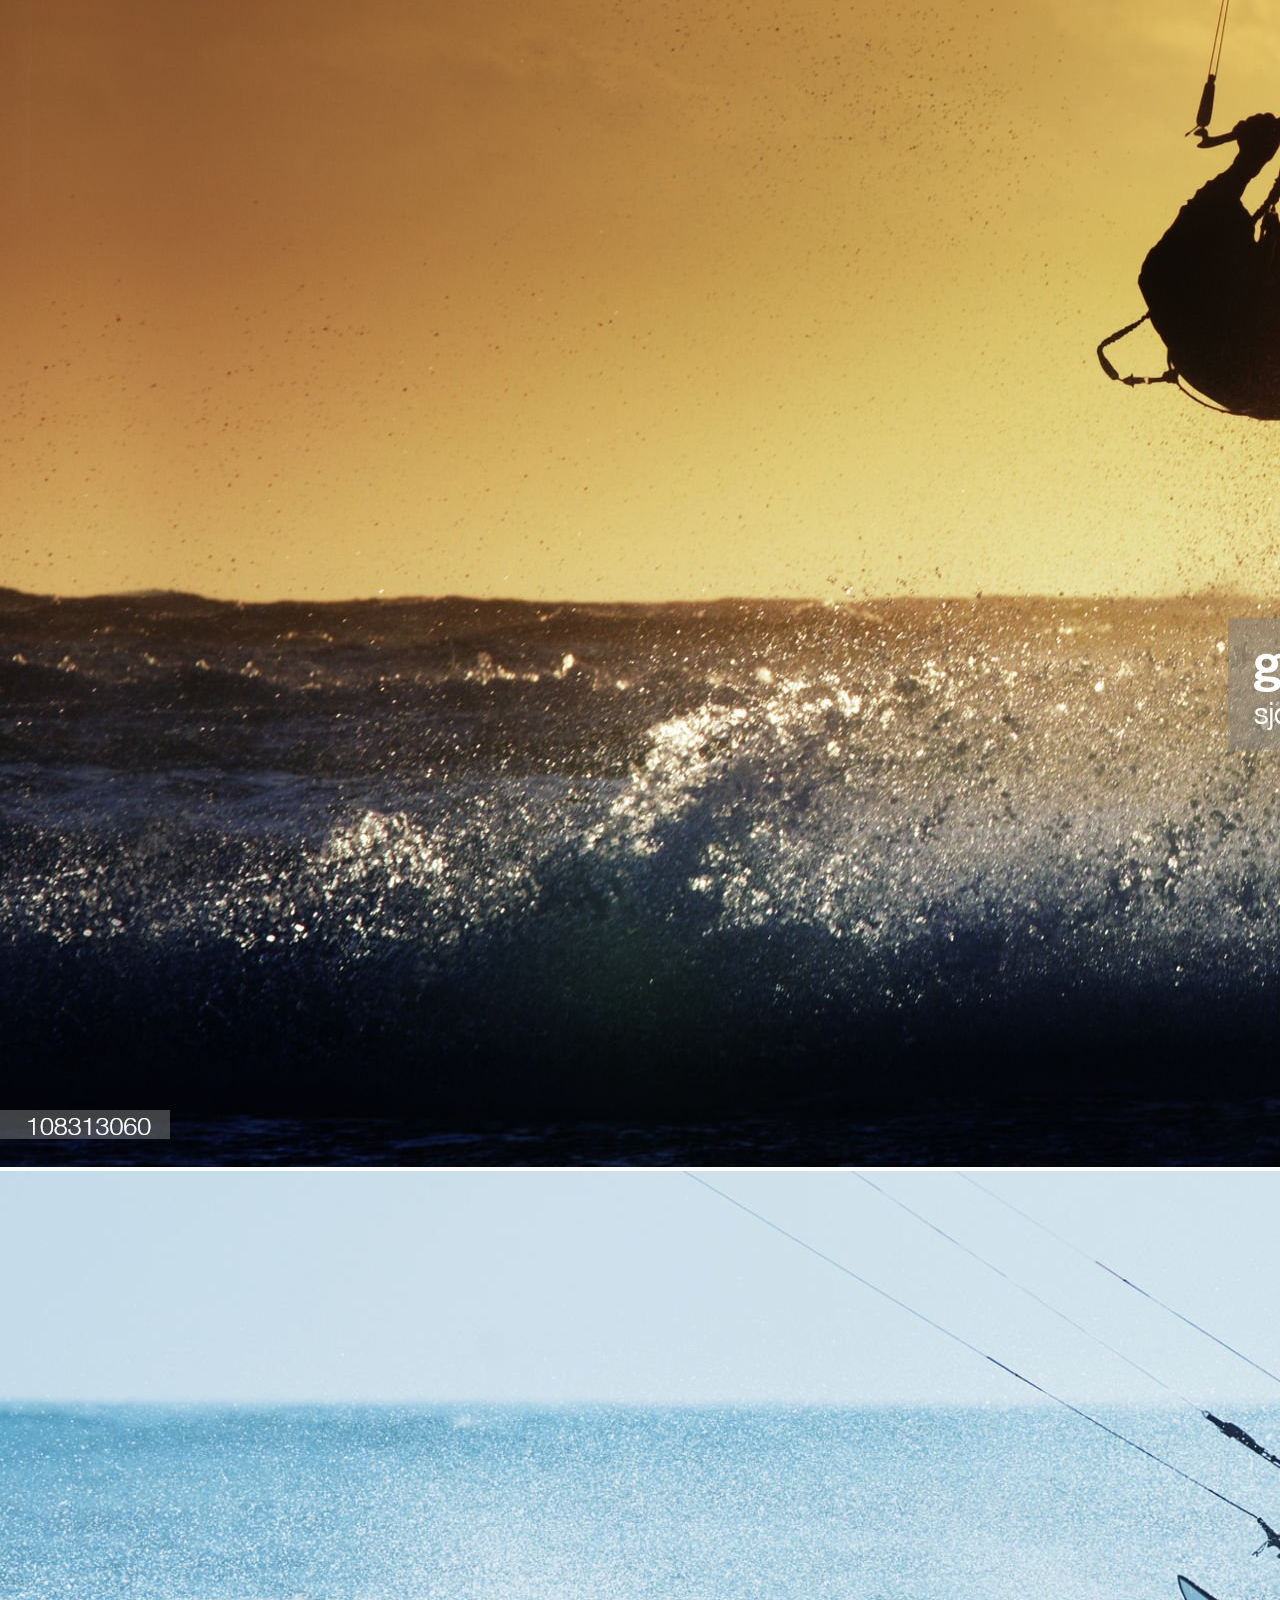
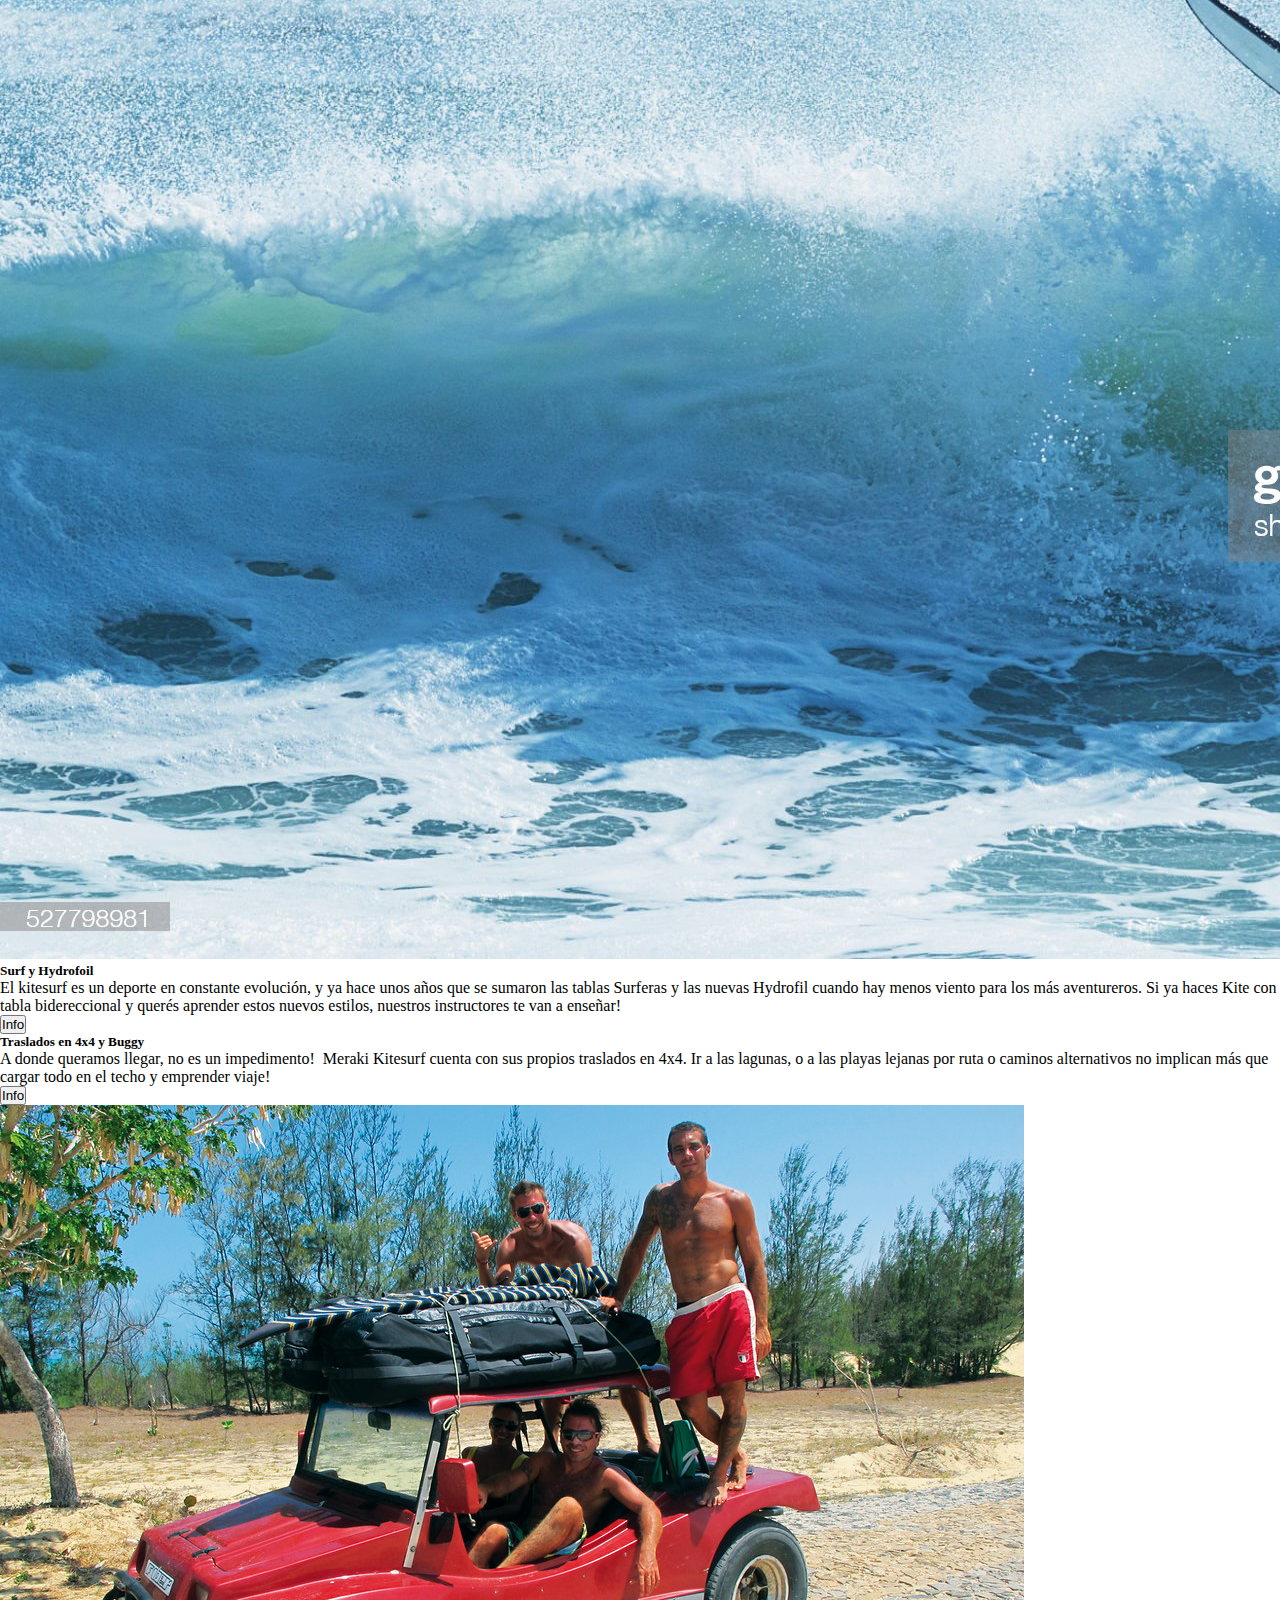
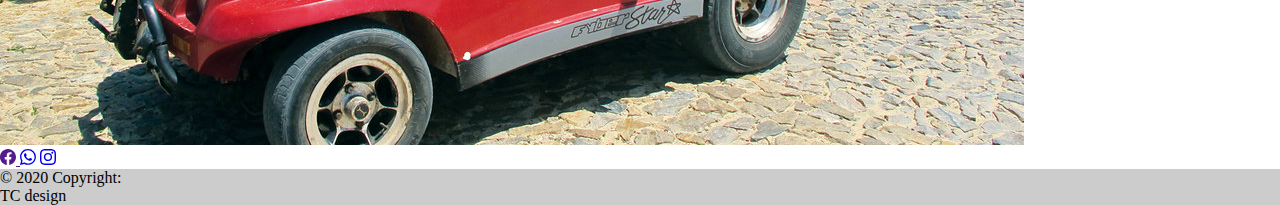
==== commit 184bc6e7: "entrega final" ====
--- a/index.html
+++ b/index.html
@@ -72,13 +72,15 @@
     <div class="container">
         <div class="row mt-5 mb-5">
           <div class="col-md-4">
-            <img src="./img/img index1.jpg" class="mw-100" alt="imagen">
+            <img src="./img/curso-privado-kitesurf-radikite-tarifa.jpg" class="mw-100" alt="imagen">
           </div>
         <div class="col-md-8">
-          <h5>contenido info</h5>
-          <p>Lorem ipsum dolor sit amet consectetur adipisicing elit. Totam magni nulla ipsa dolor rerum quibusdam necessitatibus e
-            xercitationem
-            , voluptate voluptatibus quo eveniet quos, facilis praesentium voluptatem itaque possimus. Consequuntur, nostrum dolor.</p>
+          <h5>Nuestra Escuela</h5>
+          <p>- Iniciales: empezando con una clase teórico-práctica en tierra, control de kite, control en la ventana de viento, despegue y aterrizaje, primera etapa de navegación body drag downwid y up wind, inicios con tabla, navegación a favor y contra el viento, autorescate y navegación independiente.
+
+            - Intermedias: mejora postural, transiciones, correcciones en las ceñidas, asistencia y prácticas
+            
+            - Avanzadas: downwinds, inicio de saltos, trucos de freestyle, unhook, inicios en tabla surfera.</p>
             <div class="button"> <button type="button" class="btn btn-dark">Info</button></div>
         </div>
         </div>
@@ -87,10 +89,16 @@
         <div class="container">
          <div class="row mt-5 mb-5">
          <div class="col-md-8">
-           <h5>contenido info</h5>
-           <p>Lorem ipsum dolor sit amet consectetur adipisicing elit. Totam magni nulla ipsa dolor rerum quibusdam necessitatibus e
-             xercitationem
-             , voluptate voluptatibus quo eveniet quos, facilis praesentium voluptatem itaque possimus. Consequuntur, nostrum dolor.</p>
+           <h5>Aprende en Mar y Lagunas</h5>
+           <p>Nuestros destinos tienen para ofrecerte diferentes spots para que puedas aprender y navegar en diferentes condiciones.
+
+            El mar es ideal por el espacio infinito que ofrece y las lagunas por su agua plana y poca profundidad. 
+            
+            En Cumbuco: Mar, lagunas de Tabuba, Cauipe y Taiba.
+            
+            En Ilha do Guajiru: Mar y laguna
+            
+            En Atins: Mar y Lencois </p>
              <div class="button"> <button type="button" class="btn btn-dark">Info</button></div>
             </div>
          <div class="col-md-4">
@@ -104,10 +112,10 @@
                 <img src="./img/img index 3.surf.jpg" class="mw-100" alt="imagen">
               </div>
             <div class="col-md-8">
-              <h5>contenido info</h5>
-              <p>Lorem ipsum dolor sit amet consectetur adipisicing elit. Totam magni nulla ipsa dolor rerum quibusdam necessitatibus e
-                xercitationem
-                , voluptate voluptatibus quo eveniet quos, facilis praesentium voluptatem itaque possimus. Consequuntur, nostrum dolor.</p>
+              <h5>Surf y Hydrofoil</h5>
+              <p>El kitesurf es un deporte en constante evolución, y ya hace unos años que se sumaron las tablas Surferas y las nuevas Hydrofil cuando hay menos viento para los más aventureros.
+
+                Si ya haces Kite con tabla bidereccional y querés aprender estos nuevos estilos, nuestros instructores te van a enseñar! </p>
                 <div class="button"> <button type="button" class="btn btn-dark">Info</button></div>
             </div>
             </div>
@@ -116,14 +124,16 @@
             <div class="container">
              <div class="row mt-5 mb-5">
              <div class="col-md-8">
-               <h5>contenido info</h5>
-               <p>Lorem ipsum dolor sit amet consectetur adipisicing elit. Totam magni nulla ipsa dolor rerum quibusdam necessitatibus e
-                 xercitationem
-                 , voluptate voluptatibus quo eveniet quos, facilis praesentium voluptatem itaque possimus. Consequuntur, nostrum dolor.</p>
-                 <div class="button"> <button type="button" class="btn btn-dark">Info</button></div>
+               <h5>Traslados en 4x4 y Buggy</h5>
+               <p>A donde queramos llegar, no es un impedimento! 
+
+                Meraki Kitesurf cuenta con sus propios traslados en 4x4.
+                
+                Ir a las lagunas, o a las playas lejanas por ruta o caminos alternativos no implican más que cargar todo en el techo y emprender viaje! </p>
+                 <div class="button"> <button type="button" class="btn btn-dark">Info</button><link rel="stylesheet" href="./pages/servicios.html"></div>
                 </div>
              <div class="col-md-4">
-              <img src="./img/img index 4.jpg" class="mw-100" alt="imagen">
+              <img src="./img/buggy.jpg" class="mw-100" alt="imagen">
             </div>
              </div>
             </div>
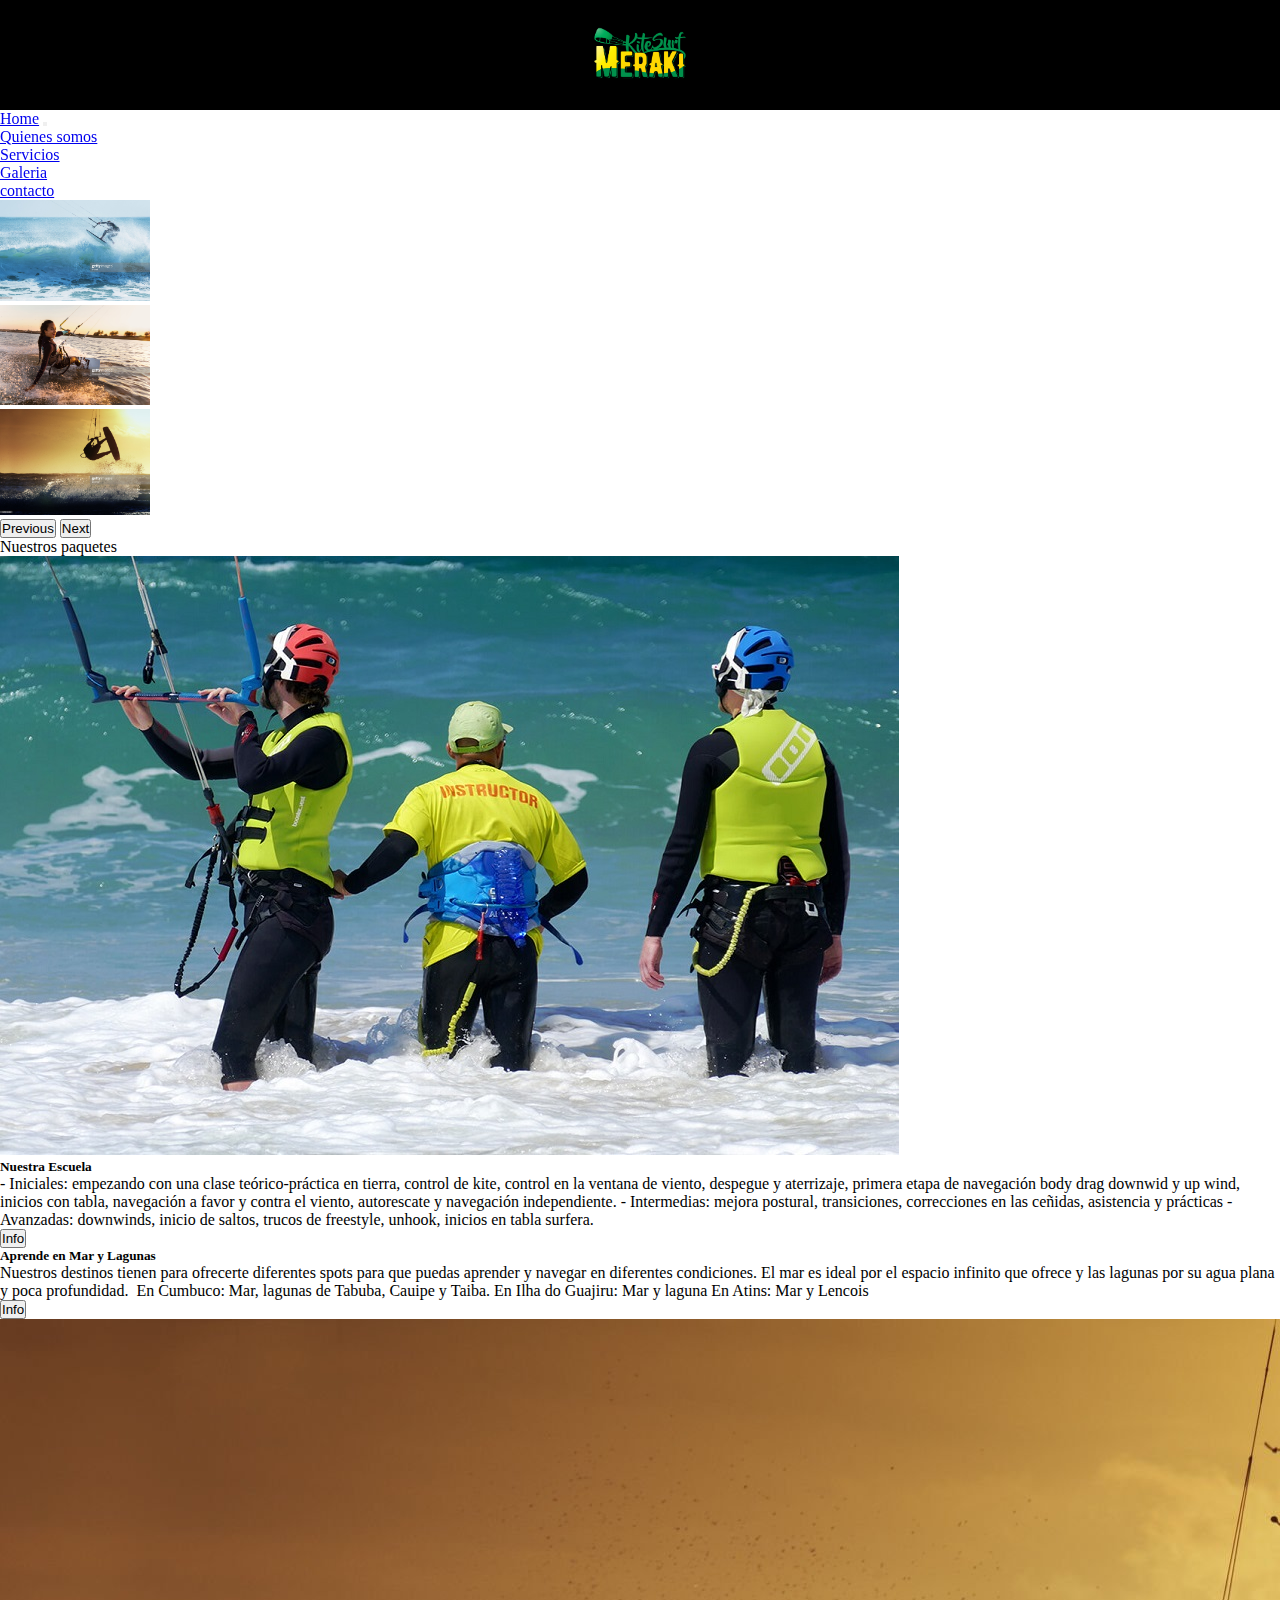
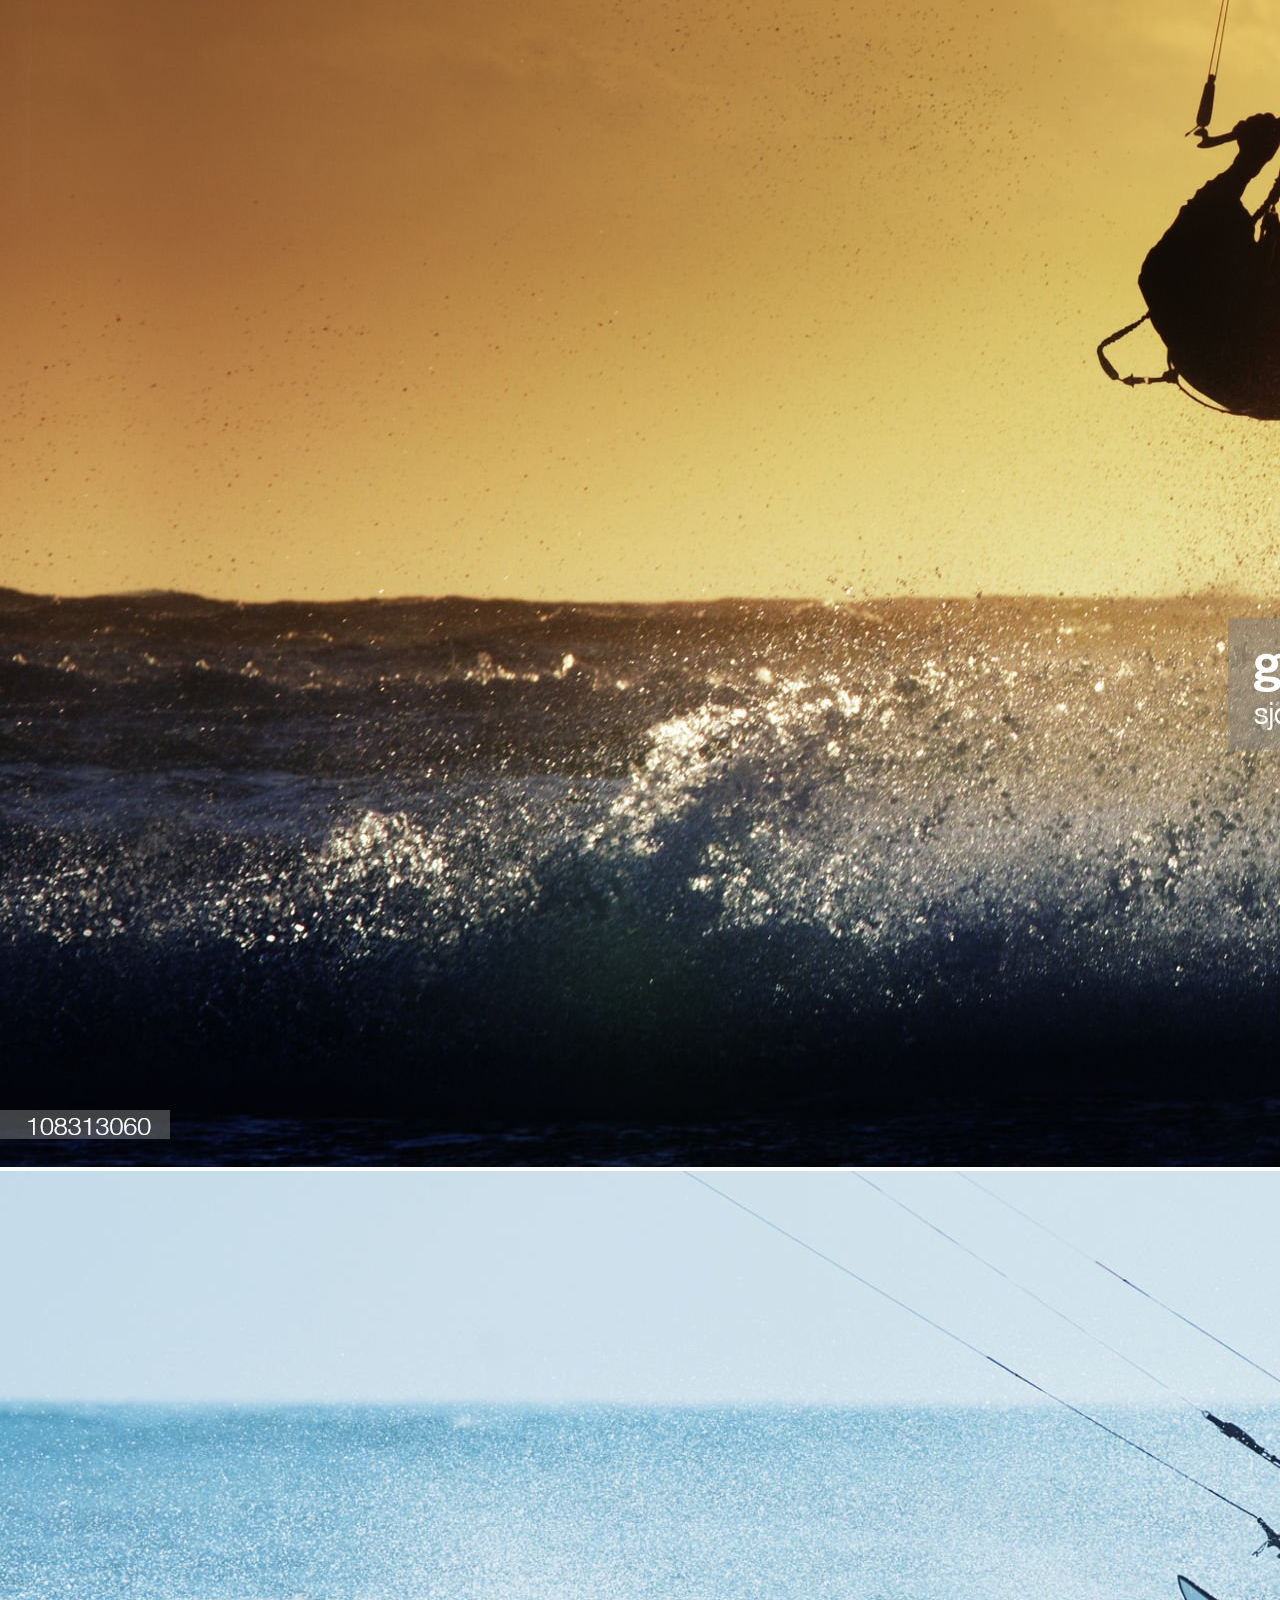
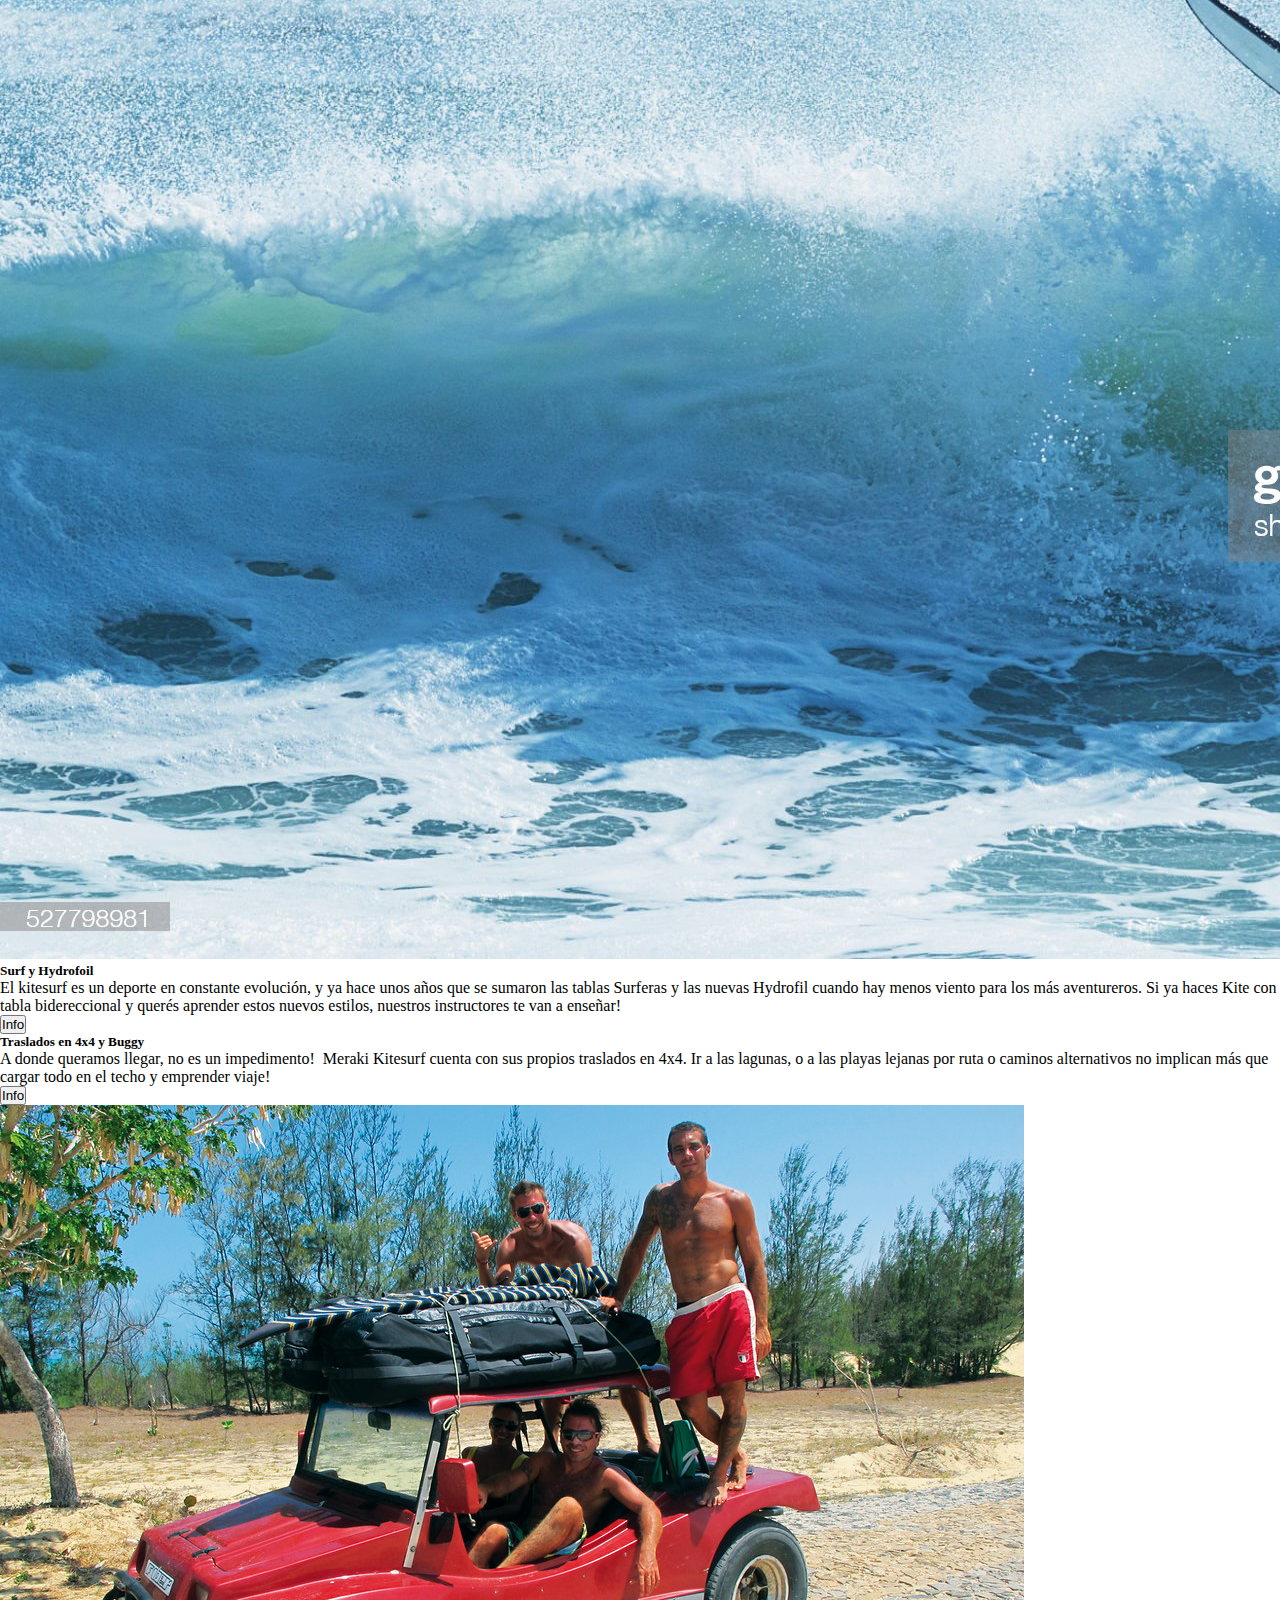
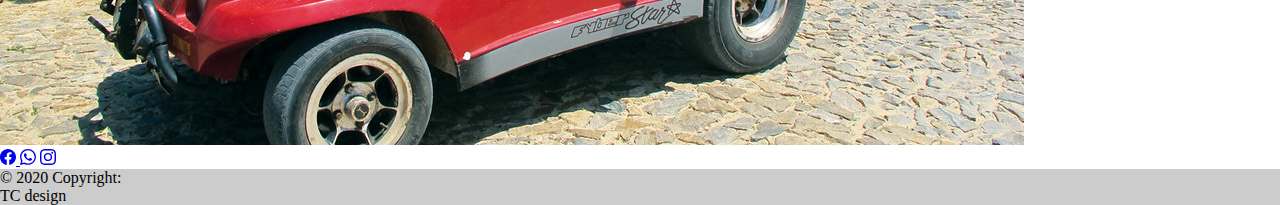
==== commit 08ddd301: "entrega final" ====
--- a/index.html
+++ b/index.html
@@ -81,7 +81,9 @@
             - Intermedias: mejora postural, transiciones, correcciones en las ceñidas, asistencia y prácticas
             
             - Avanzadas: downwinds, inicio de saltos, trucos de freestyle, unhook, inicios en tabla surfera.</p>
-            <div class="button"> <button type="button" class="btn btn-dark">Info</button></div>
+            <form action="./pages/servicios.html">
+              <button type="submit" class="btn btn-dark">Info</button>
+            </form>
         </div>
         </div>
        </div>
@@ -99,7 +101,9 @@
             En Ilha do Guajiru: Mar y laguna
             
             En Atins: Mar y Lencois </p>
-             <div class="button"> <button type="button" class="btn btn-dark">Info</button></div>
+            <form action="./pages/servicios.html">
+              <button type="submit" class="btn btn-dark">Info</button>
+            </form>
             </div>
          <div class="col-md-4">
           <img src="./img/img index2.jpg" class="mw-100" alt="imagen">
@@ -116,7 +120,9 @@
               <p>El kitesurf es un deporte en constante evolución, y ya hace unos años que se sumaron las tablas Surferas y las nuevas Hydrofil cuando hay menos viento para los más aventureros.
 
                 Si ya haces Kite con tabla bidereccional y querés aprender estos nuevos estilos, nuestros instructores te van a enseñar! </p>
-                <div class="button"> <button type="button" class="btn btn-dark">Info</button></div>
+                <form action="./pages/servicios.html">
+                  <button type="submit" class="btn btn-dark">Info</button>
+                </form>
             </div>
             </div>
            </div>
@@ -130,7 +136,9 @@
                 Meraki Kitesurf cuenta con sus propios traslados en 4x4.
                 
                 Ir a las lagunas, o a las playas lejanas por ruta o caminos alternativos no implican más que cargar todo en el techo y emprender viaje! </p>
-                 <div class="button"> <button type="button" class="btn btn-dark">Info</button><link rel="stylesheet" href="./pages/servicios.html"></div>
+                 <form action="./pages/servicios.html">
+                  <button type="submit" class="btn btn-dark">Info</button>
+                </form>
                 </div>
              <div class="col-md-4">
               <img src="./img/buggy.jpg" class="mw-100" alt="imagen">
@@ -145,7 +153,7 @@
         <!-- Section: Social media -->
         <section class="mb-4">
           <!-- Facebook -->
-          <a class="btn btn-outline-light btn-floating m-1" href="" role="button"
+          <a class="btn btn-outline-light btn-floating m-1" href="https://m.facebook.com/merakikite/photos/" role="button"
             ><i class="i class=fab fa-facebook-f"></i><svg xmlns="http://www.w3.org/2000/svg" width="16" height="16" fill="currentColor" class="bi bi-facebook" viewBox="0 0 16 16">
               <path d="M16 8.049c0-4.446-3.582-8.05-8-8.05C3.58 0-.002 3.603-.002 8.05c0 4.017 2.926 7.347 6.75 7.951v-5.625h-2.03V8.05H6.75V6.275c0-2.017 1.195-3.131 3.022-3.131.876 0 1.791.157 1.791.157v1.98h-1.009c-.993 0-1.303.621-1.303 1.258v1.51h2.218l-.354 2.326H9.25V16c3.824-.604 6.75-3.934 6.75-7.951z"/>
             </svg>
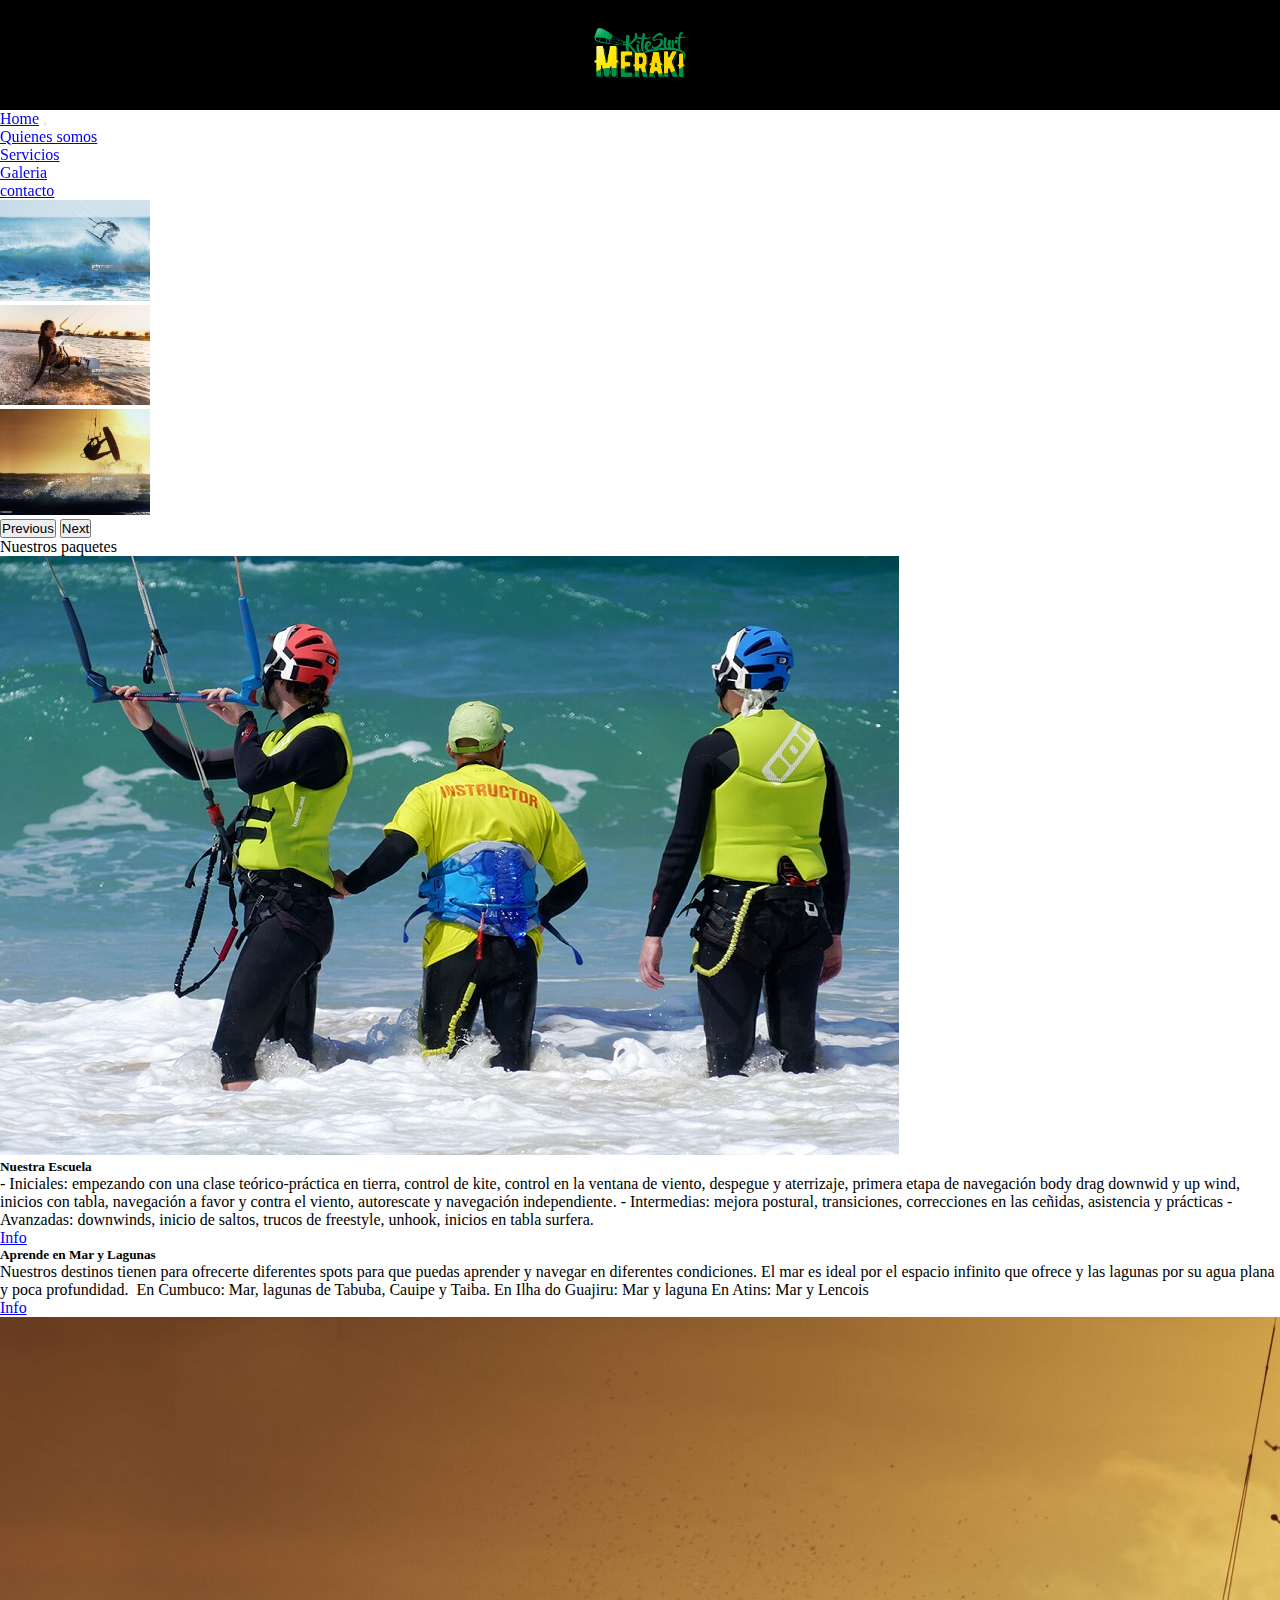
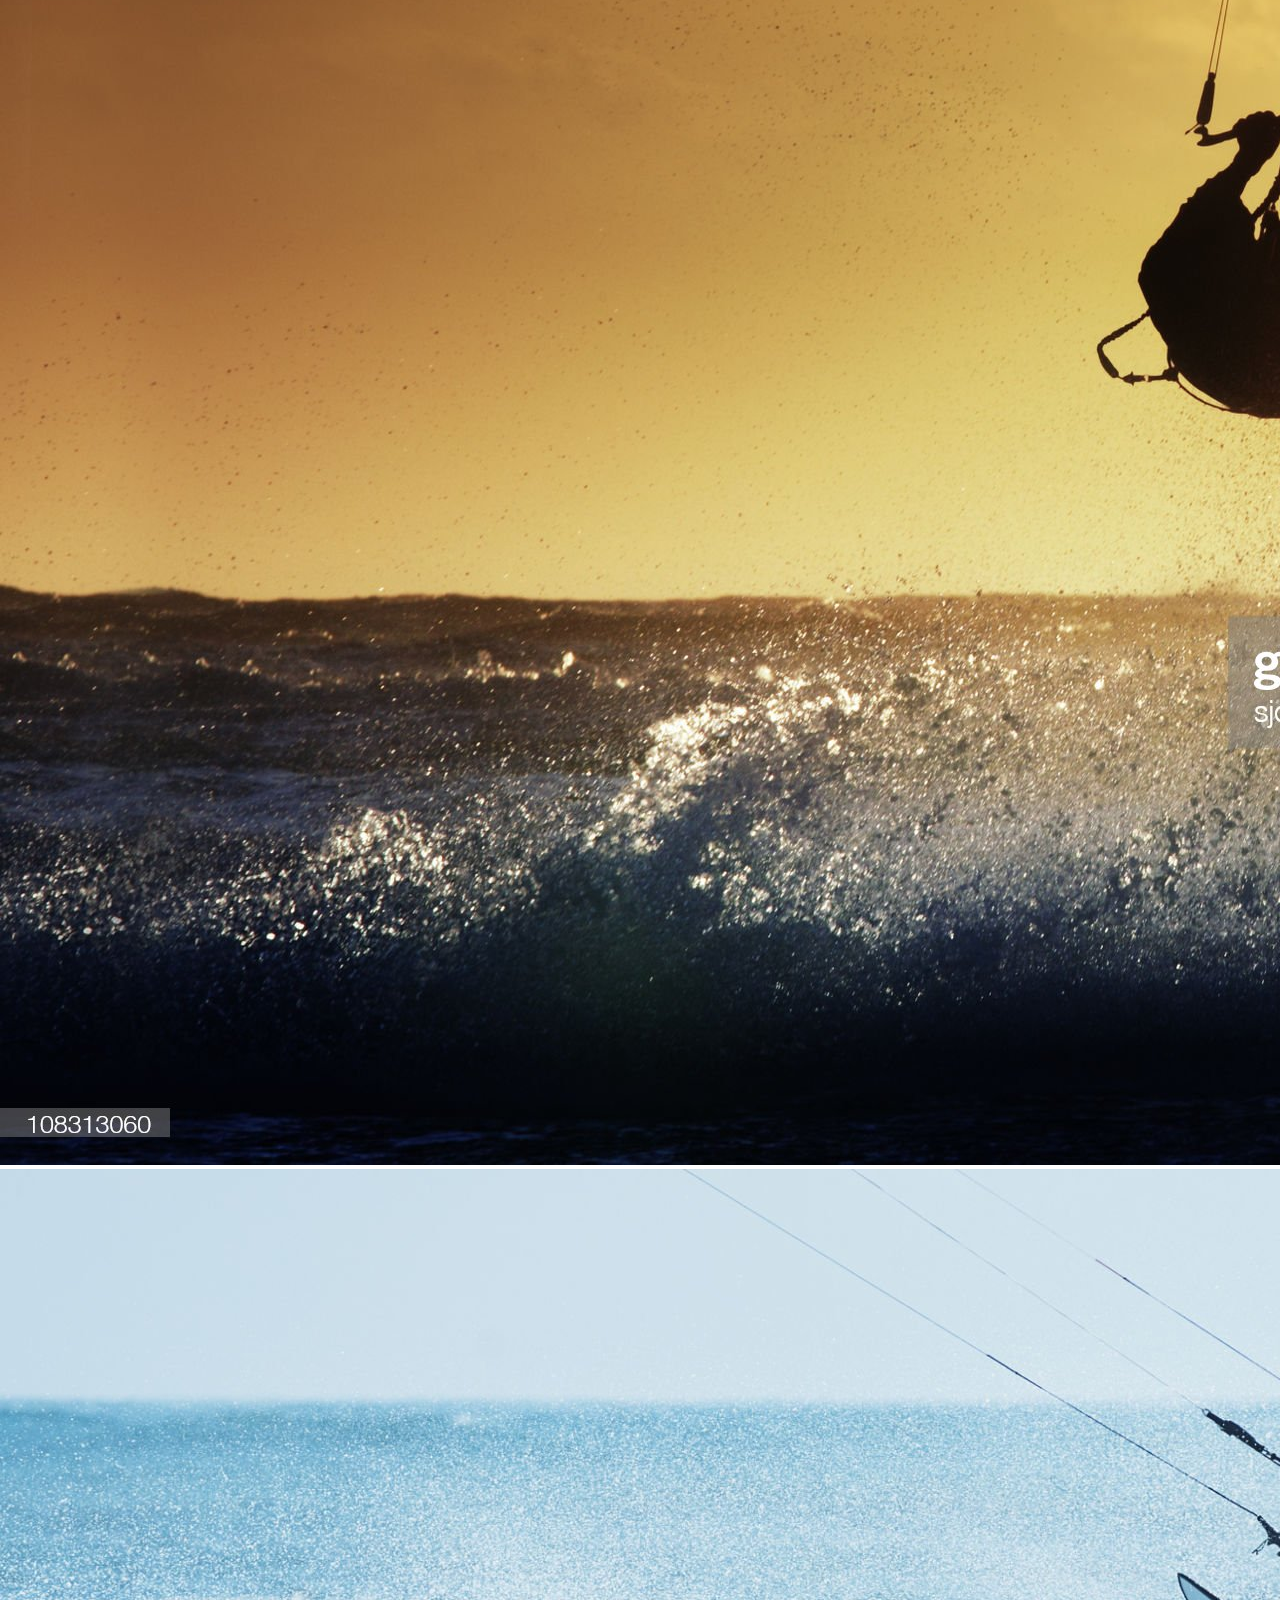
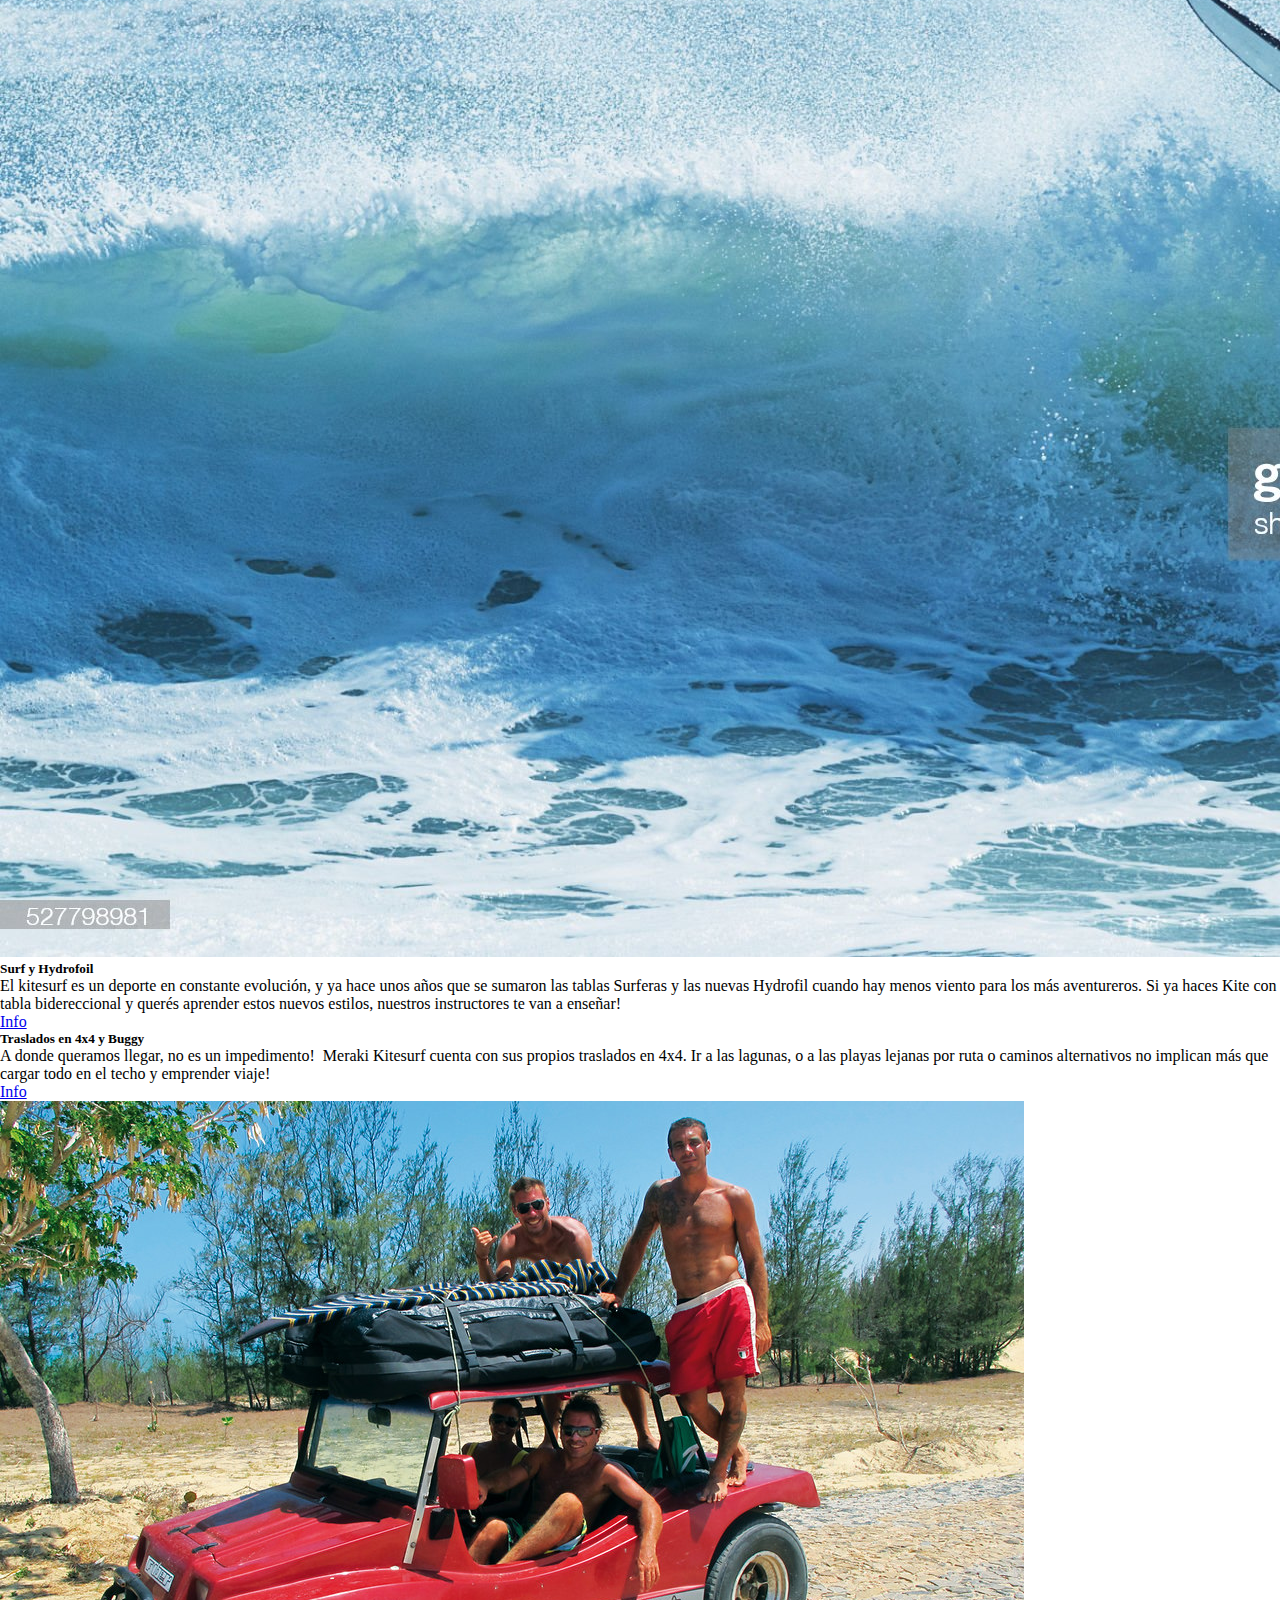
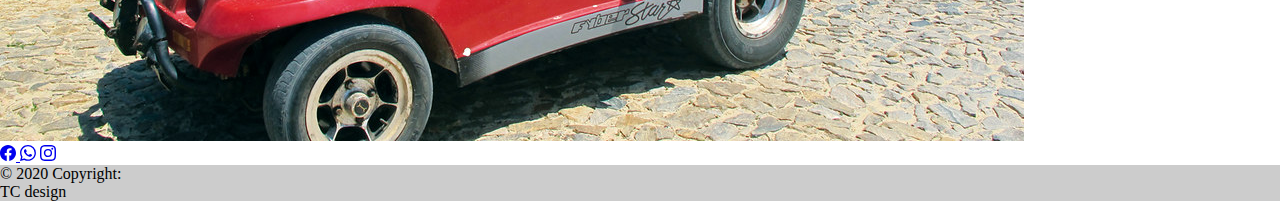
==== commit e7c5bb23: "entrega final" ====
--- a/index.html
+++ b/index.html
@@ -81,9 +81,7 @@
             - Intermedias: mejora postural, transiciones, correcciones en las ceñidas, asistencia y prácticas
             
             - Avanzadas: downwinds, inicio de saltos, trucos de freestyle, unhook, inicios en tabla surfera.</p>
-            <form action="./pages/servicios.html">
-              <button type="submit" class="btn btn-dark">Info</button>
-            </form>
+            <a href="./pages/servicios.html" class="btn btn-dark">Info</a>
         </div>
         </div>
        </div>
@@ -101,9 +99,7 @@
             En Ilha do Guajiru: Mar y laguna
             
             En Atins: Mar y Lencois </p>
-            <form action="./pages/servicios.html">
-              <button type="submit" class="btn btn-dark">Info</button>
-            </form>
+            <a href="./pages/servicios.html" class="btn btn-dark">Info</a>
             </div>
          <div class="col-md-4">
           <img src="./img/img index2.jpg" class="mw-100" alt="imagen">
@@ -120,9 +116,7 @@
               <p>El kitesurf es un deporte en constante evolución, y ya hace unos años que se sumaron las tablas Surferas y las nuevas Hydrofil cuando hay menos viento para los más aventureros.
 
                 Si ya haces Kite con tabla bidereccional y querés aprender estos nuevos estilos, nuestros instructores te van a enseñar! </p>
-                <form action="./pages/servicios.html">
-                  <button type="submit" class="btn btn-dark">Info</button>
-                </form>
+                <a href="./pages/servicios.html" class="btn btn-dark">Info</a>
             </div>
             </div>
            </div>
@@ -136,9 +130,9 @@
                 Meraki Kitesurf cuenta con sus propios traslados en 4x4.
                 
                 Ir a las lagunas, o a las playas lejanas por ruta o caminos alternativos no implican más que cargar todo en el techo y emprender viaje! </p>
-                 <form action="./pages/servicios.html">
-                  <button type="submit" class="btn btn-dark">Info</button>
-                </form>
+                 
+                  <a href="./pages/servicios.html" class="btn btn-dark">Info</a>
+                
                 </div>
              <div class="col-md-4">
               <img src="./img/buggy.jpg" class="mw-100" alt="imagen">
@@ -160,7 +154,7 @@
           </a>
     
           <!-- whatsapp -->
-          <a class="btn btn-outline-light btn-floating m-1" href="#!" role="button"
+          <a class="btn btn-outline-light btn-floating m-1" href="https://api.whatsapp.com/send?phone=+5491130405050&text=Hola, Nececito mas informacion!" role="button"
             ><i class="bi bi-whatsapp"></i><svg xmlns="http://www.w3.org/2000/svg" width="16" height="16" fill="currentColor" class="bi bi-whatsapp" viewBox="0 0 16 16">
               <path d="M13.601 2.326A7.854 7.854 0 0 0 7.994 0C3.627 0 .068 3.558.064 7.926c0 1.399.366 2.76 1.057 3.965L0 16l4.204-1.102a7.933 7.933 0 0 0 3.79.965h.004c4.368 0 7.926-3.558 7.93-7.93A7.898 7.898 0 0 0 13.6 2.326zM7.994 14.521a6.573 6.573 0 0 1-3.356-.92l-.24-.144-2.494.654.666-2.433-.156-.251a6.56 6.56 0 0 1-1.007-3.505c0-3.626 2.957-6.584 6.591-6.584a6.56 6.56 0 0 1 4.66 1.931 6.557 6.557 0 0 1 1.928 4.66c-.004 3.639-2.961 6.592-6.592 6.592zm3.615-4.934c-.197-.099-1.17-.578-1.353-.646-.182-.065-.315-.099-.445.099-.133.197-.513.646-.627.775-.114.133-.232.148-.43.05-.197-.1-.836-.308-1.592-.985-.59-.525-.985-1.175-1.103-1.372-.114-.198-.011-.304.088-.403.087-.088.197-.232.296-.346.1-.114.133-.198.198-.33.065-.134.034-.248-.015-.347-.05-.099-.445-1.076-.612-1.47-.16-.389-.323-.335-.445-.34-.114-.007-.247-.007-.38-.007a.729.729 0 0 0-.529.247c-.182.198-.691.677-.691 1.654 0 .977.71 1.916.81 2.049.098.133 1.394 2.132 3.383 2.992.47.205.84.326 1.129.418.475.152.904.129 1.246.08.38-.058 1.171-.48 1.338-.943.164-.464.164-.86.114-.943-.049-.084-.182-.133-.38-.232z"/>
             </svg></a>
